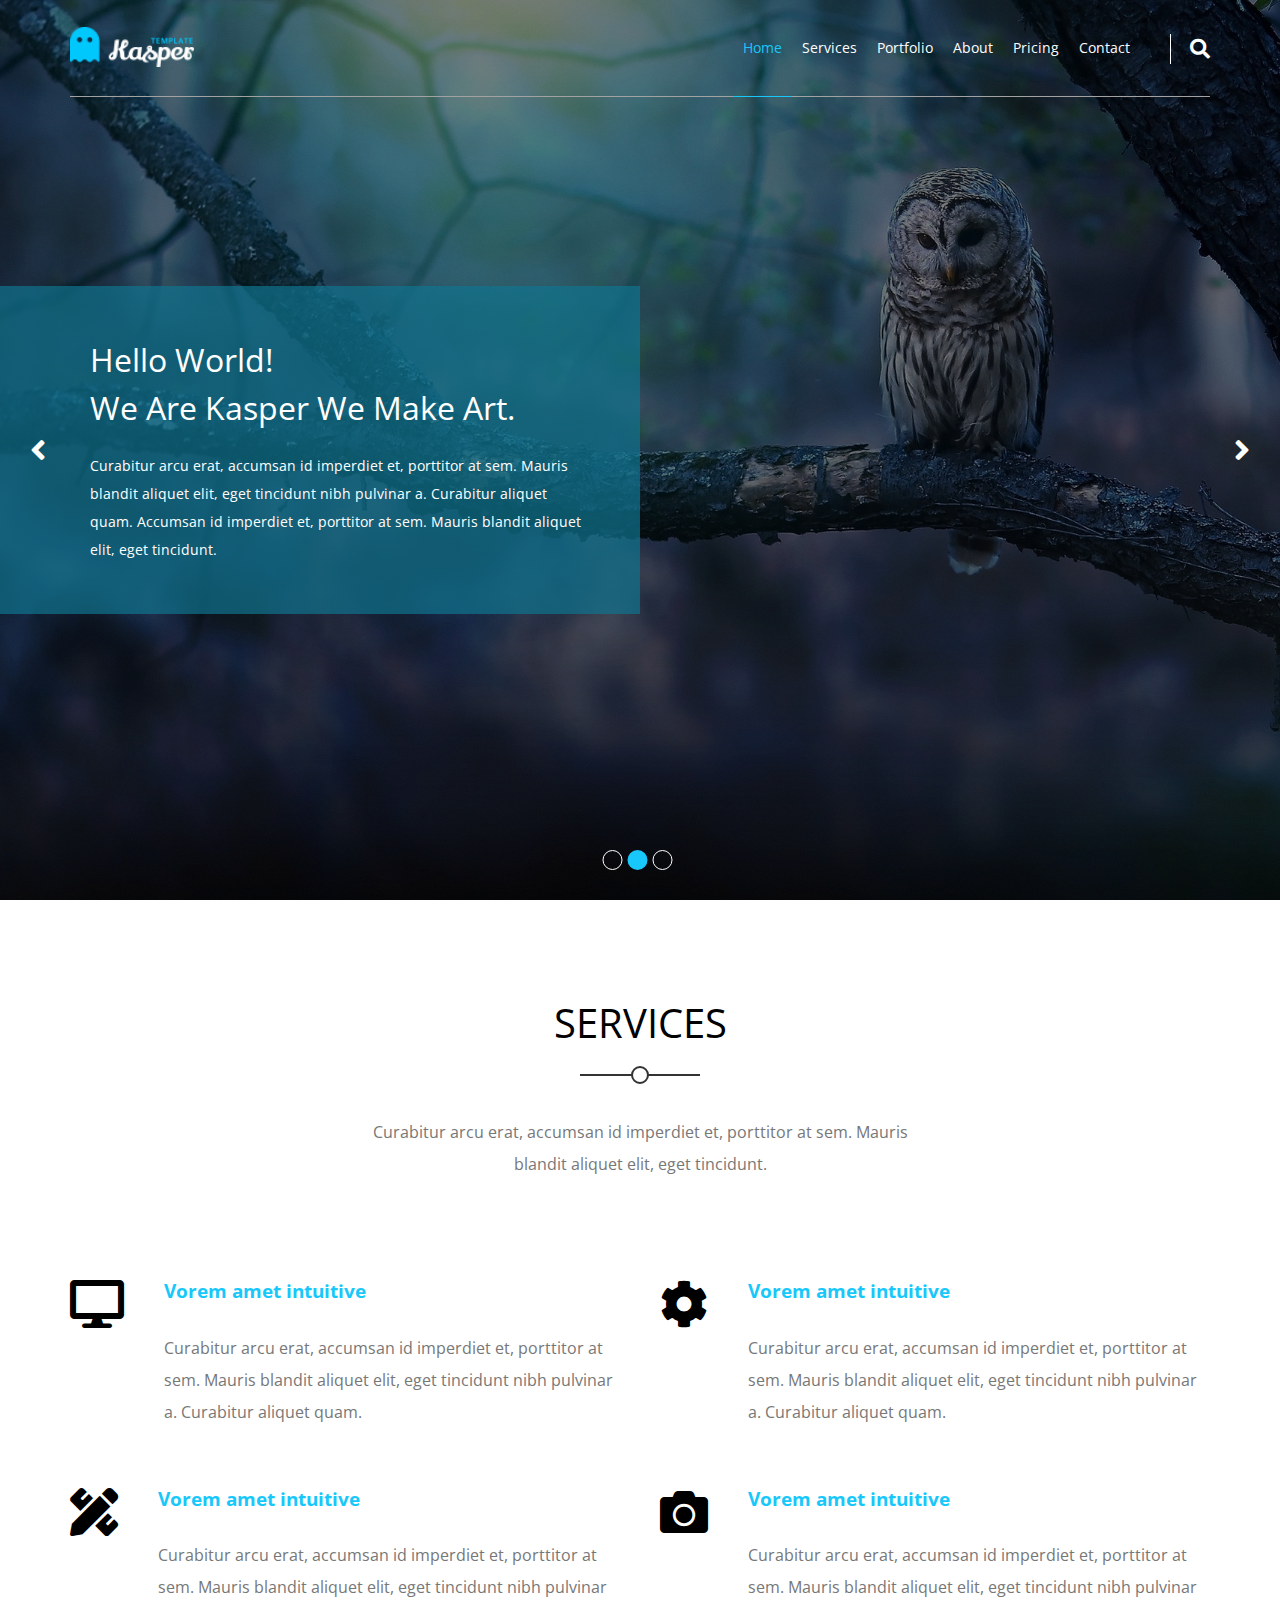
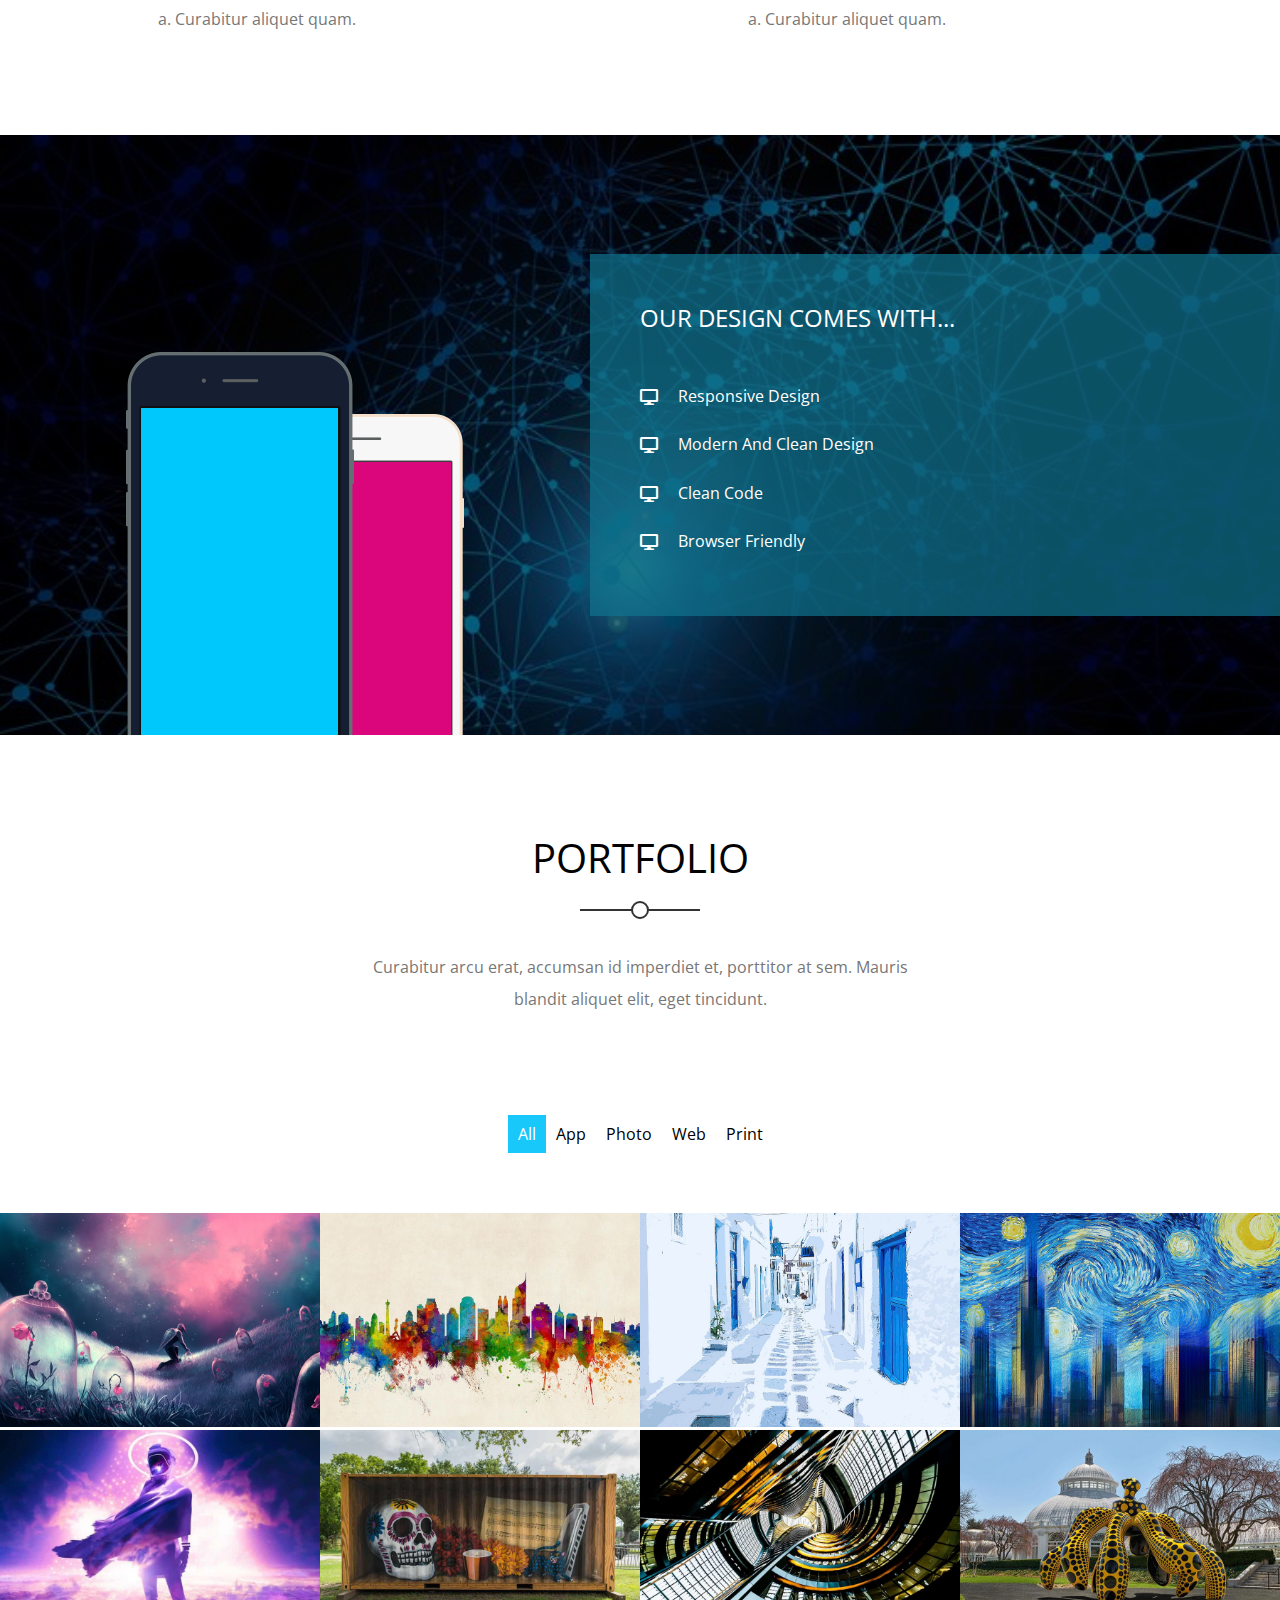
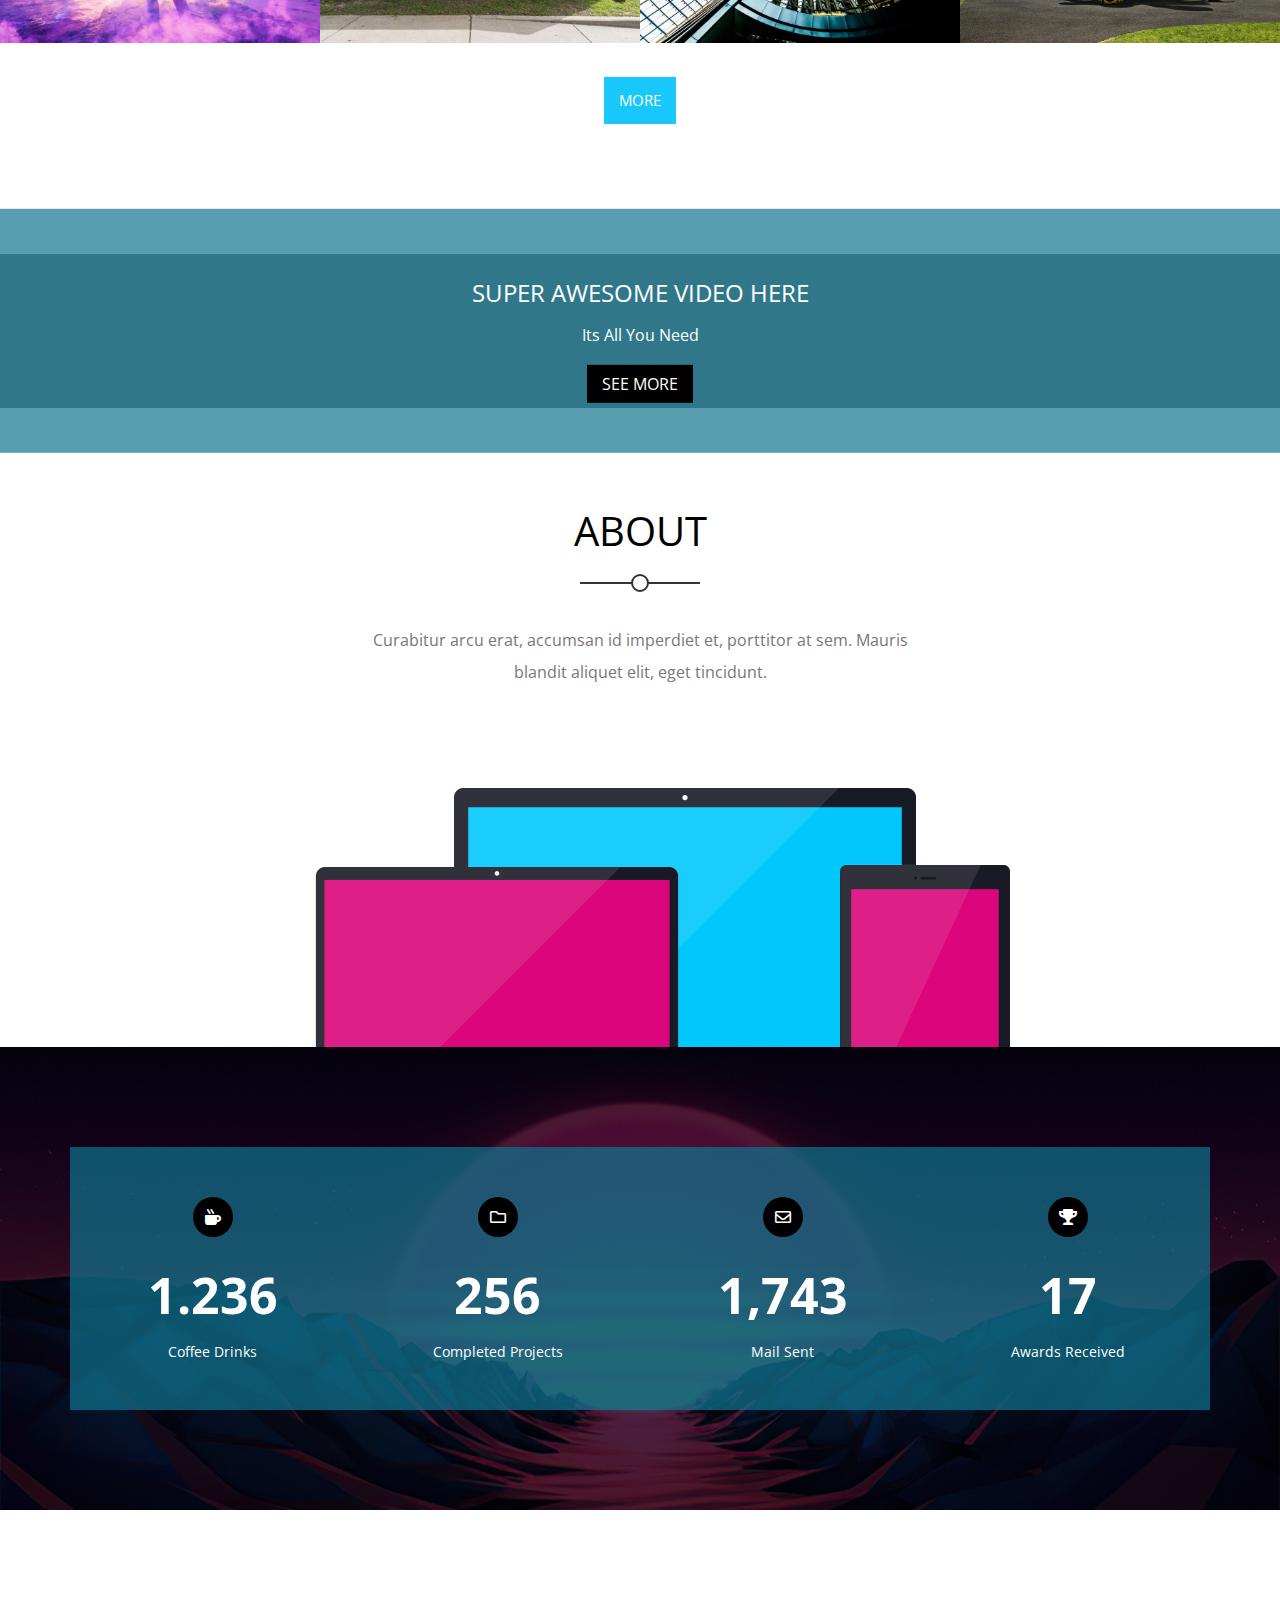
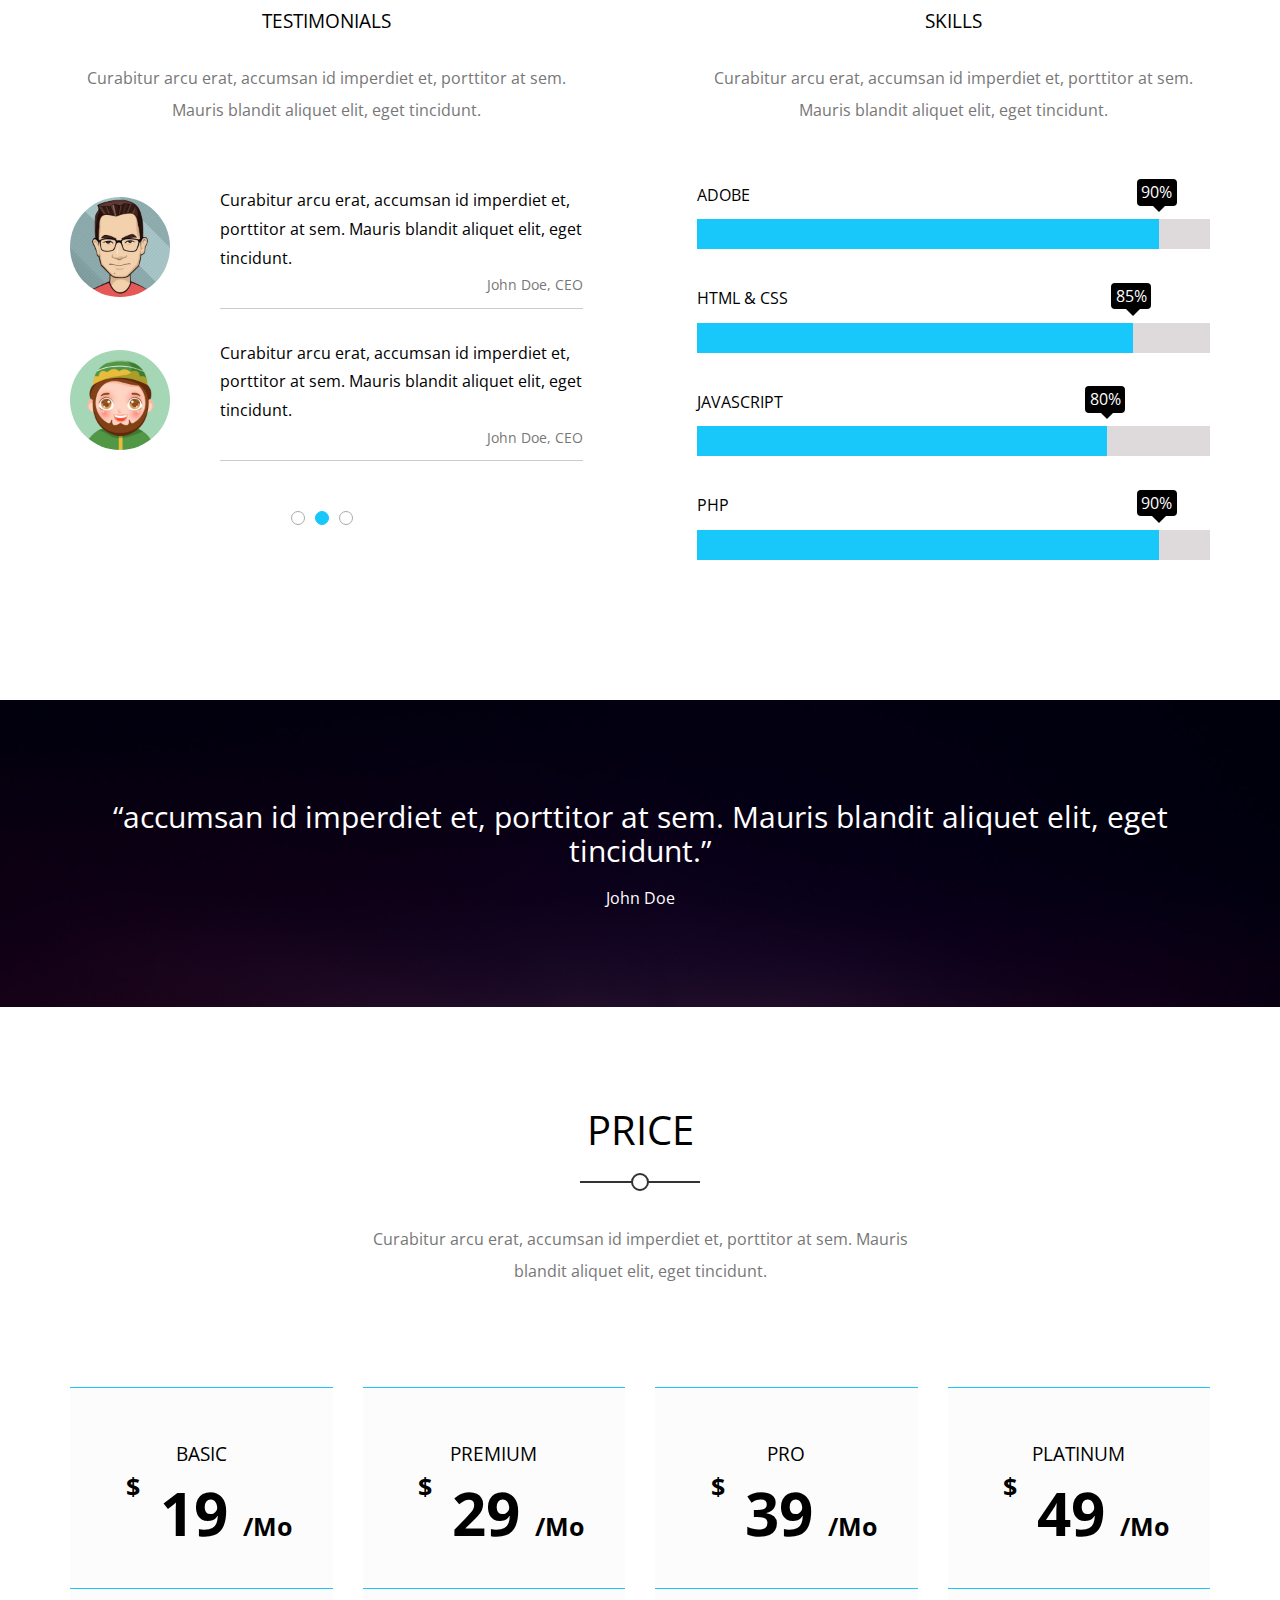
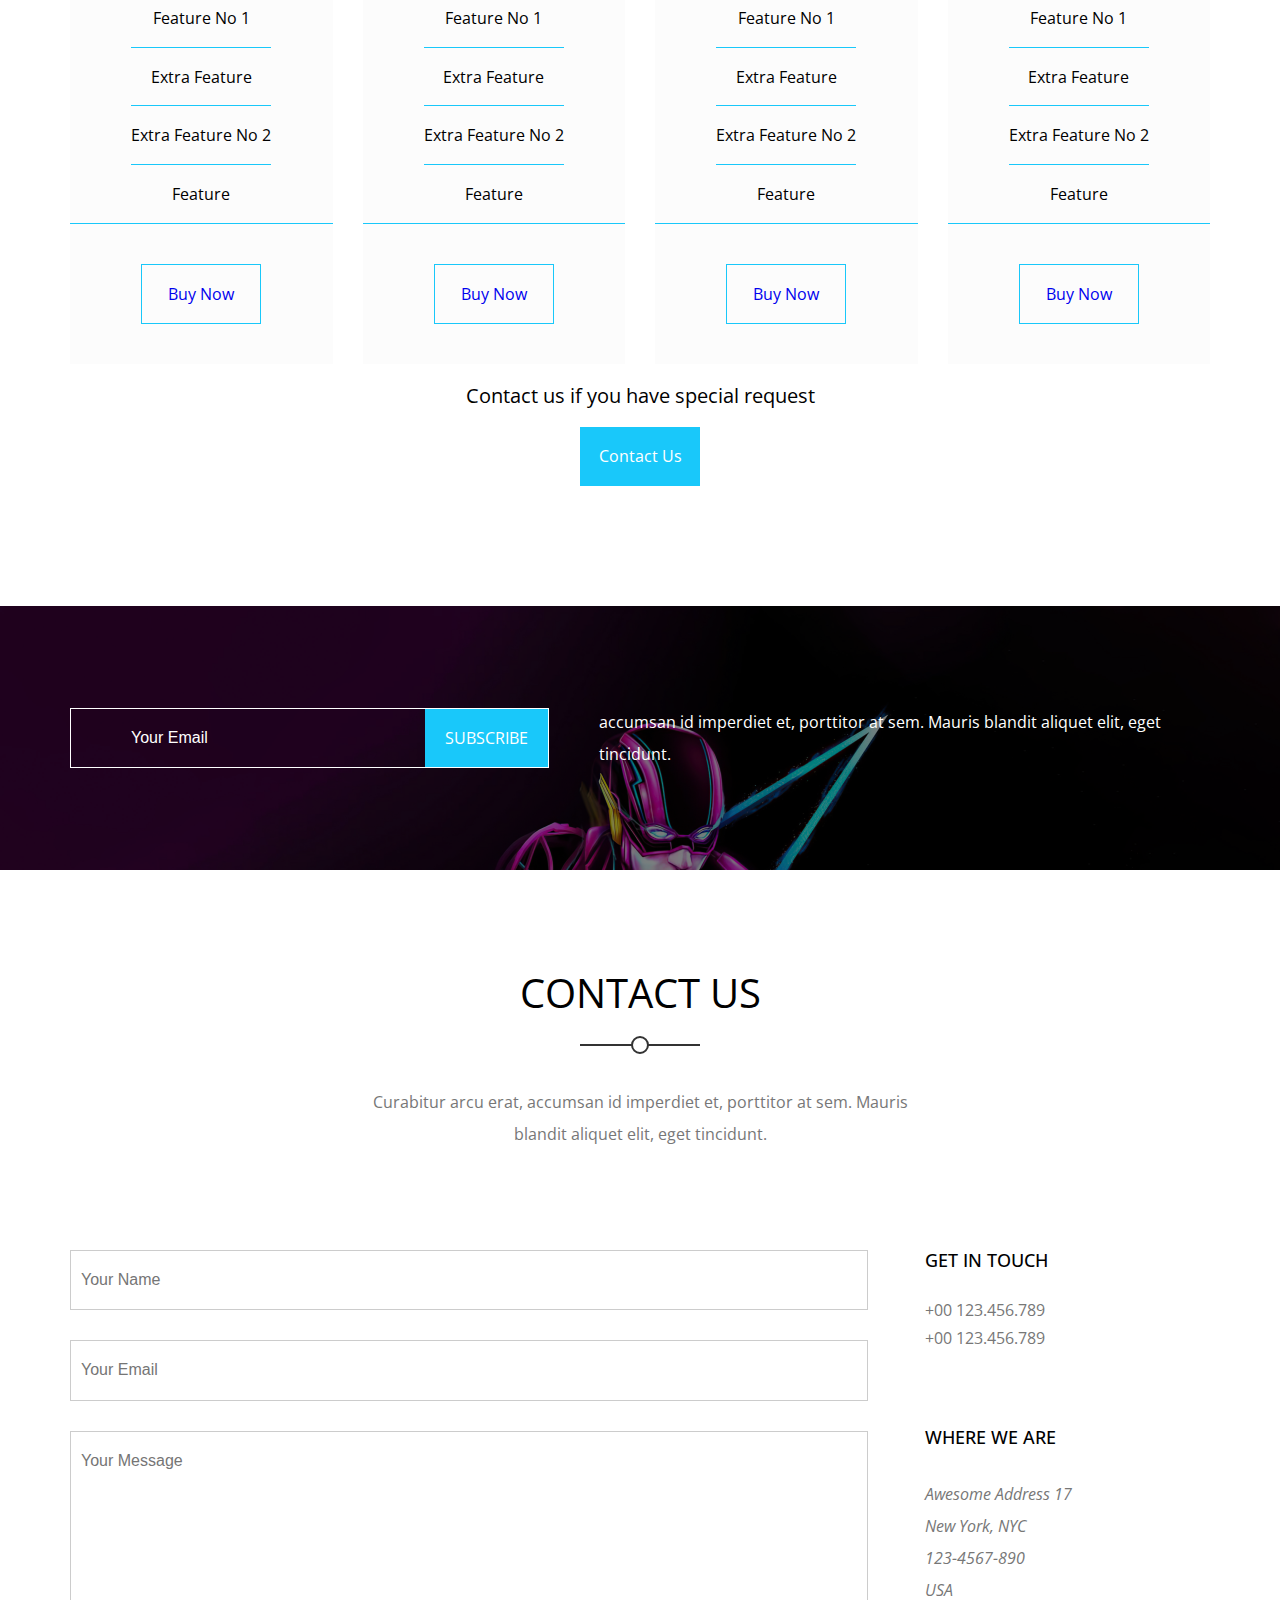
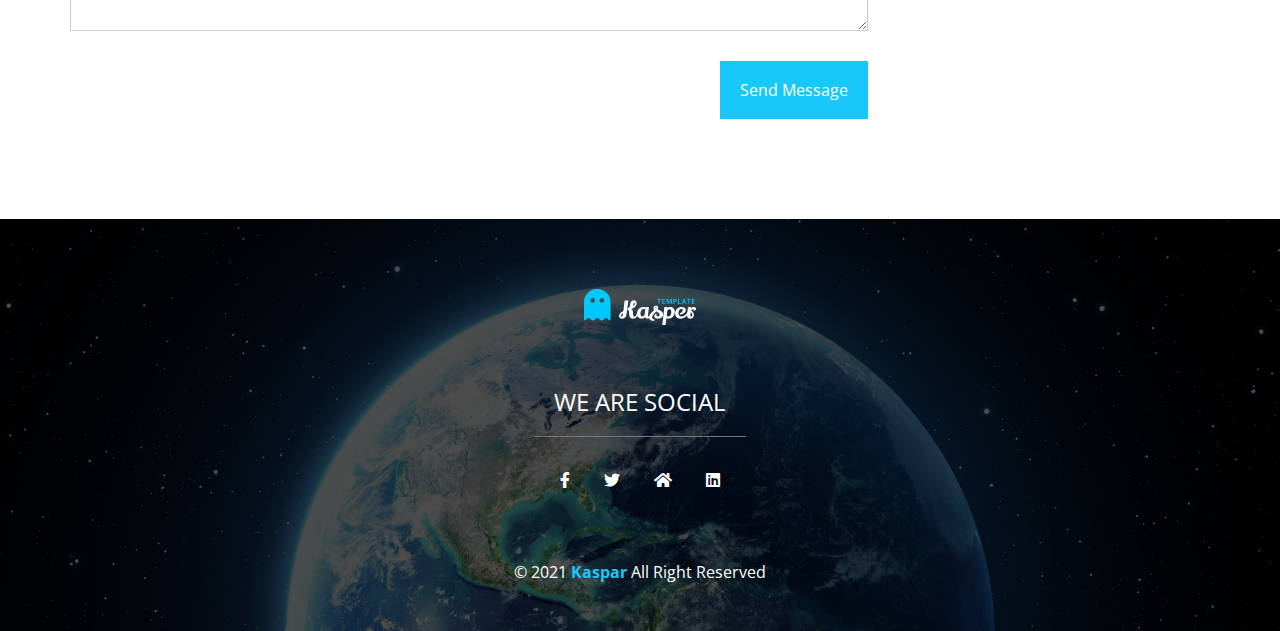
==== index.html @ df6bf120 "Add files via upload" ====
<!DOCTYPE html>
<html lang="en">
<head>
  <meta charset="UTF-8">
  <meta http-equiv="X-UA-Compatible" content="IE=edge" />
  <meta name="viewport" content="width=device-width, initial-scale=1.0" />
  <title>Learn Template 2</title>
  <!-- Normalize -->
  <link rel="stylesheet" href="CSS/normalize.css">
  <!-- Font Awesome Library -->
  <link rel="stylesheet" href="CSS/all.min.css">
  <!-- Font -->
  <link rel="preconnect" href="https://fonts.gstatic.com" />
  <link href="https://fonts.googleapis.com/css2?family=Open+Sans:wght@400;700&#038;display=swap" rel="stylesheet" />
  <!-- Main CSS -->
  <link rel="stylesheet" href="CSS/master.css">
  </head>

<body>
  <!-- Start Header -->
 <header>
   <div class="container">
    <a href="#" class="logo">
      <img src="img/logo (1).png" alt="image">
    </a>
    <nav>
      <i class="fas fa-bars toggle-menu"></i>
      <ul>
        <li><a href="#" class="active">Home</a></li>
        <li><a href="#" >Services</a></li>
        <li><a href="#">Portfolio</a></li>
        <li><a href="#">About</a></li>
        <li><a href="#">Pricing</a></li>
        <li><a href="#">Contact</a></li>
      </ul>
      <div class="form" >
        <i class="fas fa-search"></i>      
    </div>
  </nav>
   </div>
 </header>
 <!-- End Header -->

 <!-- Start Landing -->
  <div class="landing">
    <div class="overlay"></div>
    <div class="text">
      <div class="content">
        <h2>
          Hello World!<br />
          We Are Kasper We Make Art.
        </h2>
        <p>
          Curabitur arcu erat, accumsan id imperdiet et, porttitor at sem. Mauris blandit aliquet elit, eget tincidunt
          nibh pulvinar a. Curabitur aliquet quam. Accumsan id imperdiet et, porttitor at sem. Mauris blandit aliquet
          elit, eget tincidunt.
        </p>
      </div>
    </div>
    <i class="fas fa-angle-left change-background fa-2x"></i>
    <i class="fas fa-angle-right change-background fa-2x"></i>
    <ul class="bullets">
      <li></li>
      <li class="active"></li>
      <li></li>
    </ul>
  </div>
 <!-- End Landing -->
 <div class="services">
  <div class="main-heading">
    <h2>Services</h2>
    <p>Curabitur arcu erat, accumsan id imperdiet et, porttitor at sem. Mauris blandit aliquet elit, eget tincidunt.</p>
  </div>
  <div class="container">
  <div class="srvs-content">
    <div class="srv-box">
      <i class="fas fa-desktop fa-3x"></i>
            <div class="text">
              <h3>Vorem amet intuitive</h3>
              <p>
                Curabitur arcu erat, accumsan id imperdiet et, porttitor at sem. Mauris blandit aliquet elit, eget
                tincidunt nibh pulvinar a. Curabitur aliquet quam.
              </p>
    </div>
  </div>
    <div class="srv-box">
      <i class="fas fa-cog fa-3x"></i>
            <div class="text">
              <h3>Vorem amet intuitive</h3>
              <p>
                Curabitur arcu erat, accumsan id imperdiet et, porttitor at sem. Mauris blandit aliquet elit, eget
                tincidunt nibh pulvinar a. Curabitur aliquet quam.
              </p>
    </div>
  </div>
    <div class="srv-box">
      <i class="fas fa-pencil-ruler fa-3x"></i>
            <div class="text">
              <h3>Vorem amet intuitive</h3>
              <p>
                Curabitur arcu erat, accumsan id imperdiet et, porttitor at sem. Mauris blandit aliquet elit, eget
                tincidunt nibh pulvinar a. Curabitur aliquet quam.
              </p>
    </div>
  </div>
    <div class="srv-box">
      <i class="fas fa-camera fa-3x"></i>
            <div class="text">
              <h3>Vorem amet intuitive</h3>
              <p>
                Curabitur arcu erat, accumsan id imperdiet et, porttitor at sem. Mauris blandit aliquet elit, eget
                tincidunt nibh pulvinar a. Curabitur aliquet quam.
              </p>
    </div>
  </div>
 </div>
</div>
</div>
<!-- Design -->
<div class="design">
  <div class="image">
    <img src="img/mobile.png" alt="image">
  </div>
  <div class="text">
    <h2>Our Design Comes With...</h2>
        <ul>
          <li>Responsive Design</li>
          <li>Modern And Clean Design</li>
          <li>Clean Code</li>
          <li>Browser Friendly</li>
        </ul>
  </div>
</div>
<!-- End Design -->

<!-- Portfolio  -->
<div class="portfolio">
  <div class="container">
  <div class="main-heading">
    <h2>Portfolio</h2>
    <p>Curabitur arcu erat, accumsan id imperdiet et, porttitor at sem. Mauris blandit aliquet elit, eget tincidunt.</p>
  </div>
      <ul class="shuffle">
        <li class="active">All</li>
        <li>App</li>
        <li>Photo</li>
        <li>Web</li>
        <li>Print</li>
      </ul>
  </div>
  <div class="imgs-container">
    <div class="box">
      <img src="img/shuffle-01.jpg" alt="image">
      <div class="caption">
        <h4>Awesome Image</h4>
        <p>Photography</p>
      </div>
    </div>
    <div class="box">
      <img src="img/shuffle-02.jpg" alt="image">
      <div class="caption">
        <h4>Awesome Image</h4>
        <p>Photography</p>
      </div>
    </div>
    <div class="box">
      <img src="img/shuffle-03.jpg" alt="image">
      <div class="caption">
        <h4>Awesome Image</h4>
        <p>Photography</p>
      </div>
    </div>
    <div class="box">
      <img src="img/shuffle-04.jpg" alt="image">
      <div class="caption">
        <h4>Awesome Image</h4>
        <p>Photography</p>
      </div>
    </div>
    <div class="box">
      <img src="img/shuffle-05.jpg" alt="image">
      <div class="caption">
        <h4>Awesome Image</h4>
        <p>Photography</p>
      </div>
    </div>
    <div class="box">
      <img src="img/shuffle-06.jpg" alt="image">
      <div class="caption">
        <h4>Awesome Image</h4>
        <p>Photography</p>
      </div>
    </div>
    <div class="box">
      <img src="img/shuffle-07.jpg" alt="image">
      <div class="caption">
        <h4>Awesome Image</h4>
        <p>Photography</p>
      </div>
    </div>
    <div class="box">
      <img src="img/shuffle-08.jpg" alt="image">
      <div class="caption">
        <h4>Awesome Image</h4>
        <p>Photography</p>
      </div>
    </div>
  </div>
  <a href="#" class="more">More</a>
  </div>
<!-- End Portfolio -->

<!-- Video -->
<div class="video">
  <video autoplay loop muted >
    <source src="img/MoonLoop.mp4" type="video/mp4">
  </video>
  <div class="text">
    <h2>Super Awesome Video Here</h2>
    <p>Its All You Need</p>
    <button>See More</button>
  </div>
</div>
<!-- End Video -->

<!-- About -->
<div class="about">
  <div class="container">
    <div class="main-heading">
      <h2>About</h2>
      <p>Curabitur arcu erat, accumsan id imperdiet et, porttitor at sem. Mauris blandit aliquet elit, eget tincidunt.</p>
    </div>
    <div class="image">
      <img src="img/about.png" alt="image">
    </div>
  </div>
</div>
<!-- End About -->

<!-- Stats -->
<div class="stats">
  <div class="container">
      <div class="box">
        <i class="fas fa-mug-hot"></i>
        <div class="number">1.236</div>
        <p>Coffee Drinks</p>
      </div>
      <div class="box">
        <i class="far fa-folder"></i>
        <div class="number">256</div>
        <p>Completed Projects</p>
      </div>
      <div class="box">
        <i class="far fa-envelope"></i>
        <div class="number">1,743</div>
        <p>Mail Sent</p>
      </div>
      <div class="box">
        <i class="fas fa-trophy"></i>
        <div class="number">17</div>
        <p>Awards Received</p>
      </div>
  </div>
</div>
<!-- End Stats -->

   <!-- Start Skills -->
   <div class="our-skills">
    <div class="container">
      <div class="testimonials">
        <h3>Testimonials</h3>
        <p>
          Curabitur arcu erat, accumsan id imperdiet et, porttitor at sem. Mauris blandit aliquet elit, eget
          tincidunt.
        </p>
        <div class="content">
          <img src="img/skills-01.jpg" alt="" />
          <div class="text">
            Curabitur arcu erat, accumsan id imperdiet et, porttitor at sem. Mauris blandit aliquet elit, eget
            tincidunt.
            <p>John Doe, CEO</p>
          </div>
        </div>
        <div class="content">
          <img src="img/skills-02.jpg" alt="" />
          <div class="text">
            Curabitur arcu erat, accumsan id imperdiet et, porttitor at sem. Mauris blandit aliquet elit, eget
            tincidunt.
            <p>John Doe, CEO</p>
          </div>
        </div>
        <ul class="bullets">
          <li></li>
          <li class="active"></li>
          <li></li>
        </ul>
      </div>
      <div class="skills">
        <h3>Skills</h3>
        <p>
          Curabitur arcu erat, accumsan id imperdiet et, porttitor at sem. Mauris blandit aliquet elit, eget
          tincidunt.
        </p>
        <div class="prog-holder">
          <h4>Adobe</h4>
          <div class="prog">
            <span style="width: 90%" data-progress="90%"></span>
          </div>
        </div>
        <div class="prog-holder">
          <h4>Html &amp; Css</h4>
          <div class="prog">
            <span style="width: 85%" data-progress="85%"></span>
          </div>
        </div>
        <div class="prog-holder">
          <h4>JavaScript</h4>
          <div class="prog">
            <span style="width: 80%" data-progress="80%"></span>
          </div>
        </div>
        <div class="prog-holder">
          <h4>Php</h4>
          <div class="prog">
            <span style="width: 90%" data-progress="90%"></span>
          </div>
        </div>
      </div>
    </div>
  </div>
  <!-- End Skills -->
  <!-- Start Quote -->
  <div class="quote">
    <div class="container">
      <q>accumsan id imperdiet et, porttitor at sem. Mauris blandit aliquet elit, eget tincidunt.</q>
      <span>John Doe</span>
    </div>
  </div>
  <!-- End Quote -->

  <!-- Price -->
  <div class="price">
    <div class="container">
      <div class="main-heading">
        <h2>Price</h2>
        <p>Curabitur arcu erat, accumsan id imperdiet et, porttitor at sem. Mauris blandit aliquet elit, eget tincidunt.</p>
      </div>
      <div class="plans">
        <div class="plan">
          <div class="head">
            <h3>Basic</h3>
            <span>19</span>
          </div>
          <ul>
            <li>Feature No 1</li>
            <li>Extra Feature</li>
            <li>Extra Feature No 2</li>
            <li>Feature</li>
          </ul>
          <div class="foot">
            <a href="#">Buy Now</a>
          </div>
        </div>
        <div class="plan">
          <div class="head">
            <h3>Premium</h3>
            <span>29</span>
          </div>
          <ul>
            <li>Feature No 1</li>
            <li>Extra Feature</li>
            <li>Extra Feature No 2</li>
            <li>Feature</li>
          </ul>
          <div class="foot">
            <a href="#">Buy Now</a>
          </div>
        </div>
        <div class="plan">
          <div class="head">
            <h3>Pro</h3>
            <span>39</span>
          </div>
          <ul>
            <li>Feature No 1</li>
            <li>Extra Feature</li>
            <li>Extra Feature No 2</li>
            <li>Feature</li>
          </ul>
          <div class="foot">
            <a href="#">Buy Now</a>
          </div>
        </div>
        <div class="plan">
          <div class="head">
            <h3>Platinum</h3>
            <span>49</span>
          </div>
          <ul>
            <li>Feature No 1</li>
            <li>Extra Feature</li>
            <li>Extra Feature No 2</li>
            <li>Feature</li>
          </ul>
          <div class="foot">
            <a href="#">Buy Now</a>
          </div>
        </div>
      </div>
      <div class="contact-us">
        <p class="contact-text">Contact us if you have special request</p>
        <a href="#" class="contact-link">Contact Us</a>
      </div>
    </div>
  </div>
  <!-- End Price -->

  <!-- Supscribe -->
  <div class="subscribe">
    <div class="container">
      <form action="">
        <input type="email" name="Mail" placeholder="Your Email">
        <input type="submit" value="Subscribe">
      </form>
      <p>accumsan id imperdiet et, porttitor at sem. Mauris blandit aliquet elit, eget tincidunt.</p>
    </div>
  </div>
  <!-- End Supscribe -->

  <!-- Contact -->
  <div class="contact">
    <div class="container">
      <div class="main-heading">
        <h2>Contact Us</h2>
        <p>Curabitur arcu erat, accumsan id imperdiet et, porttitor at sem. Mauris blandit aliquet elit, eget tincidunt.</p>
      </div>
      <div class="content">
      <form action="">
        <input class="main-input" type="text" name="Name" placeholder="Your Name">
        <input class="main-input" type="email" name="Email" placeholder="Your Email">
        <textarea class="main-input" name="Message" placeholder="Your Message"></textarea>
        <input type="submit" value="Send Message">
      </form>
      <div class="info">
        <h4>GET IN TOUCH</h4>
        <span>+00 123.456.789</span>
        <span>+00 123.456.789</span>
        <h4>WHERE WE ARE</h4>
        <address>
          Awesome Address 17 <br>
          New York, NYC<br>
          123-4567-890<br>
          USA
        </address>
      </div>
    </div>
  </div>  
</div>
  <!-- End Contact -->

  <!-- Footer -->
  <div class="footer">
    <div class="container">
      <img src="img/logo (1).png" alt="logo">
      <p>We Are Social</p>
      <div class="social-icons">
        <i class="fab fa-facebook-f"></i>
        <i class="fab fa-twitter"></i>
        <i class="fas fa-home"></i>
        <i class="fab fa-linkedin"></i>
      </div>
      <p class="copyright">&copy; 2021 <span>Kaspar</span> All Right Reserved</p>
    </div>
  </div>
  <!-- End Footer -->
</body>

</html>
---- CSS/master.css ----
/* Start Variables */
:root {
  --main-color: #19c8fa;
  --transparent-color: rgb(15 116 143 / 70%);
  --section-padding: 100px;
}
/* End Variables */
/* Start Global Rules */
* {
  -webkit-box-sizing: border-box;
  -moz-box-sizing: border-box;
  box-sizing: border-box;
  padding: 0;
  margin: 0;
}
html {
  scroll-behavior: smooth;
}
body {
  font-family: "Open Sans", sans-serif;
}
ul {
  list-style: none;
}
.container {
  padding-left: 15px;
  padding-right: 15px;
  margin-left: auto;
  margin-right: auto;
}
/* Small */
@media (min-width: 768px) {
  .container {
    width: 750px;
  }
}
/* Medium */
@media (min-width: 992px) {
  .container {
    width: 970px;
  }
}
/* Large */
@media (min-width: 1200px) {
  .container {
    width: 1170px;
  }
}

/* End Rules */

/* Components  */
.main-heading {
  text-align: center;
}
.main-heading h2 {
  font-weight: normal;
  font-size: 40px;
  position: relative;
  margin-bottom: 70px;
  text-transform: uppercase;
}
.main-heading h2::before {
  content: "";
  position: absolute;
  left: 50%;
  transform: translateX(-50%);
  height: 2px;
  background-color: #333;
  bottom: -30px;
  width: 120px;
}
.main-heading h2::after {
  content: "";
  position: absolute;
  left: 50%;
  transform: translateX(-50%);
  width: 14px;
  height: 14px;
  border-radius: 50%;
  border: 2px solid #333;
  bottom: -38px;
  background-color: white;
}
.main-heading p {
  width: 550px;
  margin: 0 auto 100px;
  max-width: 100%;
  line-height: 2;
  color: #777;
}
/* End Components  */

/* header */
header {
  position: absolute;
  left: 0;
  width: 100%;
  z-index: 2;
}
header .container {
  display: flex;
  justify-content: space-between;
  align-items: center;
  position: relative;
  min-height: 97px;
}
header .container::after {
  content: "";
  position: absolute;
  height: 1px;
  background-color: #a2a2a2;
  bottom: 0;
  width: calc(100% - 30px);
  left: 15px;
}
header .logo img {
  height: 40px;
}
header nav {
  flex: 1;
  display: flex;
  align-items: center;
  justify-content: flex-end;
}

header nav ul {
  display: flex;
}

header nav ul li a{
  text-decoration: none;
  color: white;
  padding: 40px 10px;
  transition: .3s;
  position: relative;
  z-index: 2;
  font-size: 14px;
  display: block;
}

header nav ul li a:hover,
header nav ul li .active{
  border-bottom: 1px solid var(--main-color);
  color: var(--main-color);
}

header .form{
  width: 40px;
  height: 30px;
  position: relative;
  margin-left: 30px;
  border-left:1px solid white ; 
}
header .form i {
  color: white;
  font-size: 20px;
  position: absolute;
  top: 50%;
  right: 0;
  transform: translateY(-50%);
}
@media (min-width:768px) {
  header nav .toggle-menu {
    display: none;
  }
}
@media (max-width:768px) {
 header nav ul {
    display:none
 }
 header nav .toggle-menu:hover + ul {
  display: flex;
  position: absolute;
  top: 100%;
  left: 0;
  flex-direction: column;
  width: 100%;
  background-color: rgba(0, 0, 0, 50%);
  }
header nav .toggle-menu:hover + ul li:not(:last-child) {
  border-bottom: 1px solid #a2a2a2;
  }
header nav ul li a {
  padding: 15px !important;
  }
}
.fa-search:before {
  content: "\f002";
  cursor: pointer;
}

/* End header */

/* Start landing */
.landing {
  background-image: url(../img/Trumpwallpapers\ -\ Owl\ Wallpapers.jpg);
  background-size: cover;
  height: 100vh;
  width: 100%;
  position: relative;
}
.landing .overlay {
  height: 100%;
  width:100%;
  position: absolute;
  top: 0;
  left: 0;
  background-color: rgba(0, 0, 0, 50%);
}
.landing .text {
  position: absolute;
  top: 50%;
  left: 0;
  background-color: var(--transparent-color);
  transform: translateY(-50%);
  width: 50%;
  display: flex;
  justify-content: flex-end;
  color: white;
  padding: 50px;
}
.landing .text .content {
  max-width: 500px;
}
.landing .text .content h2 {
  font-size: 32px;
  margin-bottom: 20px;
  line-height: 1.5;
  font-weight: normal;

}
.landing .text .content p {
  line-height: 2;
  font-size: 14px;
}
@media (max-width: 768px) {
  .landing .text {
    width: 100%;
  }
  .landing .text .content {
    width: 100%;
  }
}
@media (max-width:300px) {
  .landing .text .content h2{
    font-size: 15px;
  } 
  .landing .text .content p{
    font-size: 12px;
  } 
}
.change-background {
  position: absolute;
  color: white;
  top: 50%;
  transform: translateY(-50%);
}
.landing .fa-angle-left {
  left: 30px;
}
.landing .fa-angle-right {
  right: 30px;
}
.landing .bullets  {
  position: absolute;
  bottom: 30px;
  left: 50%;
  transform: translateX(-50%);
  display: flex;
}
.landing .bullets li {
  height: 20px;
  width: 20px;
  border: 1px solid white;
  border-radius: 50%;
  margin-right: 5px;
}
.landing .bullets .active {
  background-color: var(--main-color);
  border: none;
}
.landing .bullets li:hover {
  background-color: var(--main-color);
  cursor: pointer;
}
.landing .fa-angle-left:hover,
.landing .fa-angle-right:hover{
  color: var(--main-color);
  cursor: pointer;
} 
/* End landing */

/* Services */
.services {
  padding-top: var(--section-padding);
  padding-bottom: var(--section-padding);
}
@media (min-width:768px) {
  .services .srvs-content {
    display: grid;
    grid-template-columns: repeat(auto-fill, minmax(450px,1fr));
    column-gap: 40px;
    row-gap: 60px;
  }
}

.services .srv-box {
  display: flex;
}
.services .srv-box i {
  margin-right: 40px;
}
.services .srv-box .text h3 {
 color: var(--main-color);
 margin-bottom: 30px;
}
.services .srv-box .text p {
  line-height: 2;
  color: #777;
}

@media (max-width:768px) {
  .services .srv-box  {
    flex-direction: column;
    text-align: center;
    margin-bottom: 20px;
  }
  .services .srv-box i {
    margin: 0 0 20px 0;
  }
}

/* End Services */

/* Design */
.design {
  background-image: url(../img/design.jpg);
  padding-top: var(--section-padding);
  padding-bottom: var(--section-padding);
  height: 600px;
  position: relative;
  background-size: cover;
  display: flex;
  align-items: center;
  overflow: hidden;
}
.design::before {
  content: "";
  background-color: rgba(0, 0, 0, 50%);
  width: 100%;
  height: 100%;
  position: absolute;
  top: 0;
  left: 0;
}
.design .image,
.design .text {
  position: relative;
  z-index: 2;
  flex: 1;
}
.design .image {
  text-align: center;
} 
.design .image img {
  position: relative;
  bottom: -150px;
}
@media (max-width: 767px) {
  .design .image {
    display: none;
  }
}
.design .text {
  color: white;
  background-color: var(--transparent-color);
  padding: 50px;
}
.design .text h2 {
  font-weight: normal;
  text-transform: uppercase;
  margin-bottom: 40px;
}
.design .text ul li {
  padding: 15px 0;
}
.design .text ul li::before {
  font-family: "Font Awesome 5 Free";
  content: "\f108";
  font-weight: 900;
  margin-right:20px;
  position: relative;
  top: 1px;
}
@media (max-width: 300px) {
  .design .text {
    padding: 18px;
  } 
}
/* End Design */

/* Portfolio */
.portfolio {
  padding-top: var(--section-padding);
  padding-bottom: var(--section-padding);
}
.portfolio .shuffle {
  display: flex;
  justify-content: center;
}
.portfolio .shuffle li {
  padding: 10px;
}
.portfolio .shuffle .active {
  background-color: var(--main-color);
  color: white;
}
.portfolio .imgs-container {
  display: flex;
  flex-wrap: wrap;
  margin-top: 60px;
}
.portfolio .imgs-container .box {
  position: relative;
  overflow: hidden;
}
.portfolio .imgs-container .box img {
  max-width: 100%;
  transition: .3s;
}
@media (min-width: 767px) {
  .portfolio .imgs-container .box  {
  flex-basis: 50%;}
}
@media (min-width: 1199px) {
  .portfolio .imgs-container .box  {
  flex-basis: 25%;}
}
.portfolio .imgs-container .box .caption {
  background-color: white;
  position: absolute;
  transition: .3s;
  bottom: -100px;
}
.portfolio .imgs-container .box:hover .caption {
  bottom: 0px;
  width: 100%;
  padding: 15px;
}
.portfolio .imgs-container .box:hover img {
  transform: rotate(3deg) scale(1.1);
}
.portfolio .imgs-container .box .caption h4 {
  margin: 10px 0;
  
  font-size: 18px;
  font-weight: normal;
}
.portfolio .imgs-container .box .caption p {
  color: var(--main-color);
}
.portfolio .more {
  background-color: var(--main-color);
  text-decoration: none;
  text-transform: uppercase;
  padding: 15px;
  color: white;
  font-size: 15px;
  display: block;
  width: fit-content;
  margin: 30px auto;
}
.portfolio .more:hover {
  background-color: blueviolet;
}
/* End Portfolio */

/* Video */
.video {
  position: relative;
  
}
.video video {
  max-width: 100%;
}
.video::before {
  content: "";
  background-color: rgba(0, 0, 0, 50%);
  width: 100%;
  height: 100%;
  position: absolute;
  top: 0;
  left: 0;
}
.video .text {
  position: absolute;
  top: 50%;
  transform: translateY(-50%);
  text-align: center;
  width: 100%;
  background-color: var(--transparent-color);
  color: white;
  padding: 50px;
}

.video .text h2 {
  margin: 20px 0;
  font-weight: normal;
  text-transform: uppercase;
}
.video .text p {
  margin: 20px 0;
}
.video .text button {
  color: white;
  background-color: black;
  padding: 10px 15px;
  border: none;
  text-transform: uppercase;
  cursor: pointer;
}
@media (max-width:300px) {
  .video .text {
    max-height: 80%;
    font-size: 10px;
    padding: 5px 3px ;
  }
}
/* End Video */

/* About */
.about {
  padding-top: var(--section-padding);
  overflow: hidden;
  text-align: center;
}
.about .image img {
  position: relative;
  bottom: -120px;
  margin-top: -120px;
  max-width: 100%;
}
@media (max-width: 767px) {
  .about .image img {
    bottom: -60px;
    margin-top: -60px;
  }
}
/* End About */

/* Stats */
.stats {
  padding-top: var(--section-padding);
  padding-bottom: var(--section-padding);
  text-align: center;
  background-image: url("../img/stats-1.jpg");
  background-size: cover;
  position: relative;
}
.stats::before {
  content: "";
  position: absolute;
  left: 0;
  top: 0;
  width: 100%;
  height: 100%;
  background-color: rgb(0 0 0 / 70%);
}
.stats .container {
  position: relative;
  display: flex;
  flex-wrap: wrap;
  flex-direction: row;
}
.stats .container .box {
  color: white;
  padding: 50px;
  background-color: var(--transparent-color);
}
@media (max-width: 767px) {
  .stats .container .box {
    flex-basis: 100%;
  }
}
@media (min-width: 768px) {
  .stats .container .box {
    flex-basis: 50%;
  }
}
@media (min-width: 992px) {
  .stats .container .box {
    flex-basis: 25%;
  }
}
.stats .container .box i {
  width: 40px;
  height: 40px;
  display: flex;
  background-color: black;
  justify-content: center;
  align-items: center;
  border-radius: 50%;
  margin: 0 auto 30px;
}
.stats .container .box .number {
  font-size: 50px;
  font-weight: bold;
  margin: 0 0 20px;
}
.stats .container .box p {
  font-size: 14px;
}

/* End Stats */

/* Start Skills */
.our-skills {
  padding-top: var(--section-padding);
  padding-bottom: var(--section-padding);
}
.our-skills .container {
  display: flex;
  justify-content: space-between;
  flex-wrap: wrap;
}
@media (min-width: 992px) {
  .our-skills .container > div {
    flex-basis: 45%;
  }
}
.our-skills .container > div > h3 {
  margin: 0 0 30px;
  font-weight: normal;
  text-align: center;
  text-transform: uppercase;
}
.our-skills .container > div > p {
  color: #777;
  line-height: 2;
  text-align: center;
  margin-bottom: 60px;
}
.our-skills .testimonials .content {
  display: flex;
  align-items: center;
  margin-bottom: 30px;
}
.our-skills .testimonials .content img {
  width: 100px;
  border-radius: 50%;
  margin-right: 50px;
}
@media (max-width: 767px) {
  .our-skills .testimonials .content {
    flex-direction: column;
    text-align: center;
  }
  .our-skills .testimonials .content img {
    margin: 0 auto 20px;
  }
}
.our-skills .testimonials .text {
  line-height: 1.8;
  border-bottom: 1px solid #ccc;
}
.our-skills .testimonials .text p {
  color: #777;
  text-align: right;
  font-size: 14px;
  margin-bottom: 10px;
}
.our-skills .testimonials .bullets {
  display: flex;
  justify-content: center;
  margin-top: 50px;
  margin-bottom: 50px;
}
.our-skills .testimonials .bullets li {
  width: 14px;
  height: 14px;
  border: 1px solid #aaa;
  border-radius: 50%;
  margin-right: 10px;
}
.our-skills .testimonials .bullets li.active {
  background-color: var(--main-color);
  border-color: var(--main-color);
}
.our-skills .testimonials .bullets li:hover {
  background-color: var(--main-color);
  cursor: pointer;
}
.our-skills .skills .prog-holder {
  margin-bottom: 40px;
}
.our-skills .skills .prog-holder h4 {
  margin-bottom: 15px;
  font-weight: normal;
  text-transform: uppercase;
}
.our-skills .skills .prog-holder .prog {
  background-color: #dedadc;
  height: 30px;
}
.our-skills .skills .prog-holder .prog span {
  display: block;
  background-color: var(--main-color);
  height: 100%;
  position: relative;
}
.our-skills .skills .prog-holder .prog span::before {
  content: attr(data-progress);
  position: absolute;
  background-color: black;
  color: white;
  top: -40px;
  right: -18px;
  padding: 4px 0;
  width: 40px;
  text-align: center;
  border-radius: 4px;
}
.our-skills .skills .prog-holder .prog span::after {
  content: "";
  position: absolute;
  border-style: solid;
  border-width: 8px;
  border-color: black transparent transparent;
  right: -8px;
  top: -15px;
}
/* End Skills */
/* Start Quote */
.quote {
  padding-top: var(--section-padding);
  padding-bottom: var(--section-padding);
  background-image: url("../img/quote.jpg");
  background-size: cover;
  position: relative;
  text-align: center;
  color: white;
}
.quote::before {
  content: "";
  position: absolute;
  left: 0;
  top: 0;
  width: 100%;
  height: 100%;
  background-color: rgb(0 0 0 / 75%);
}
.quote .container {
  position: relative;
}
.quote q {
  font-size: 30px;
  margin-bottom: 20px;
  display: block;
}
/* End Quote */

/* Price */
.price {
  padding: var(--section-padding) 0;
}
.price .container .plans {
  display: grid;
  grid-template-columns: repeat(auto-fill,minmax(250px,1fr));
  gap: 30px;
}
.price .plans .plan {
  background-color: #fcfcfc;
  text-align: center;
}
.price .container .plans .plan .head {
  padding: 40px 20px;
  border-bottom: 1px solid var(--main-color);
  border-top: 1px solid var(--main-color);
}
.price .container .plans .plan .head h3 {
  font-weight: normal;
  margin: 15px 0;
  text-transform: uppercase;
}
.price .container .plans .plan .head span {
  font-size: 60px;
  font-weight: bold;
} 
.price .container .plans .plan .head span::before {
  content: "$";
  font-size: 25px;
  position: relative;
  bottom: 40px;
  margin-right: 20px;
}
.price .container .plans .plan .head span::after {
  content: "/Mo";
  font-size: 25px;
  position: relative;
  left: 15px;
}
.price .container .plans .plan ul {
  border-bottom: 1px solid var(--main-color);
}
.price .container .plans .plan ul li {
  padding: 20px 10px;
  position: relative;
}
.price .container .plans .plan ul li:not(:last-child)::after {
  content: "";
  background-color: var(--main-color);
  width: 140px;
  height: 1px;
  position: absolute;
  bottom: 0;
  left: 50%;
  transform: translateX(-50%);
}
.price .container .plans .plan .foot a {
  padding: 20px 15px;
  text-decoration: none;
  border: 1px solid var(--main-color);
  display: block;
  margin:40px auto;
  width: 120px;
}
.price .contact-us .contact-text {
  text-align: center;
  font-size: 20px;
  margin: 20px auto;
}
.price .contact-us .contact-link {
  display: block;
  text-align: center;
  background-color: var(--main-color);
  padding: 20px 10px;
  color: white;
  text-decoration: none;
  width: 120px;
  margin: 20px auto;
}
.price .contact-us .contact-link:hover {
  background-color: blueviolet;
}
/* End Price */

/* Subscribe */
.subscribe {
  padding: var(--section-padding) 0;
  background-image: url("../img/subscribe.jpg");
  background-size: cover;
  position: relative;
  color: white;
}
.subscribe::before {
  content: "";
  position: absolute;
  left: 0;
  top: 0;
  width: 100%;
  height: 100%;
  background-color: rgb(0 0 0 / 50%);
}
.subscribe .container {
  position: relative;
  display: flex;
  align-items: center;
}
@media (max-width: 991px) {
  .subscribe .container {
    flex-direction: column;
  }
}
.subscribe form {
  display: flex;
  position: relative;
  width: 500px;
  max-width: 100%;
}
.subscribe form i {
  position: absolute;
  top: 50%;
  transform: translateY(-50%);
  left: 25px;
}
.subscribe form input[type="email"] {
  border: 1px solid white;
  border-right: none;
  background: none;
  padding: 20px 20px 20px 60px;
  caret-color: var(--main-color);
  width: calc(100% - 100px);
  font-family: Arial, Helvetica, sans-serif;
}

.subscribe form input[type="submit"] {
  width: 130px;
  background-color: var(--main-color);
  color: white;
  padding: 10px 20px;
  border: 1px solid white;
  border-left: none;
  text-transform: uppercase;
  cursor: pointer;
}
@media (max-width:300px) {
  .subscribe form input[type="email"] {
    padding-left: 10px;
  }
  .subscribe form input[type="submit"] {
    width: 100px;
    font-size: 14px;
  }
}
.subscribe form input[type="email"]:focus,
.subscribe form input[type="submit"]:focus {
  outline: none;
  color: white;
}
.subscribe form input[type="submit"]:hover {
  background-color: blueviolet;
}
.subscribe form input[type="email"]::selection,
.subscribe form input[type="submit"]::selection {
  background-color: blueviolet;
  color: white;
}
.subscribe form ::placeholder {
  color: white;
}
.subscribe p {
  line-height: 2;
  margin-left: 50px;
}
@media (max-width: 991px) {
  .subscribe p {
    margin: 30px 0 0;
  }
}

/* End Subscribe */

/* Contact */
.contact {
  padding: var(--section-padding) 0;
  
}
.contact .content {
  display: flex;
  justify-content: space-between;
}
@media (max-width: 767px) {
  .contact .content {
    flex-direction: column;
  }
}
.contact .container form {
  flex-basis: 70%;
}
.contact .container form .main-input {
  padding: 20px 10px;
  display: block;
  width: 100%;
  margin-bottom: 30px;
  border: 1px solid #ccc;
  font-family: Arial, Helvetica, sans-serif;
}
.contact .content form .main-input:focus {
  outline: none;
}
.contact .content form textarea.main-input {
  height: 200px;
}
.contact .content form input[type="submit"] {
  background-color: var(--main-color);
    padding: 20px;
    border: none;
    color: white;
    cursor: pointer;
    display: flex;
    margin-left: auto;
}
.contact .content form input[type="submit"]:hover {
  background-color: blueviolet;
}
.contact .content .info {
  flex-basis: 25%;
}
@media (max-width:767px) {
  .contact .content .info {
    margin-top: 40px;
    text-align: center;

  }
}
.contact .content .info h4 {
  text-transform: uppercase;
  margin-bottom: 30px;
  font-weight: 500;
  font-size: 18px;
}
.contact .content .info span {
  display: block;
  margin-bottom: 10px;

  color: #777;
}
.contact .content .info h4:last-of-type {
  margin-top: 80px;
}
.contact .content .info address {
  line-height: 2;
  color: #777;
}

/* End Contact */

/* Footer */
.footer {
  padding: calc(var(--section-padding) / 2) 0 ;
  background-image: url(../img/footer4K.jpg);
  background-size: cover;
  position: relative;
  text-align: center;
  color: white;
}
.footer::before {
  content: "";
  position: absolute;
  left: 0;
  top: 0;
  width: 100%;
  height: 100%;
  background-color: rgb(0 0 0 / 70%);
}
.footer .container {
  position: relative;
}
.footer .container img {
  margin: 20px 0;
}
.footer .container .social-icons i {
  padding: 15px;
}
.footer .container .social-icons i:hover {
  color: var(--main-color);
  cursor: pointer;
}

.footer .container p:not(.copyright) {
  font-size: 24px;
  text-transform: uppercase;
  margin: 20px auto;
  padding: 20px;
  border-bottom: 1px solid #777;
  width: fit-content;
}
.footer .container .copyright {
  margin-top: 60px;
}
.footer .container .copyright span {
  color: var(--main-color);
  font-weight: bold;
}
/* End Footer */
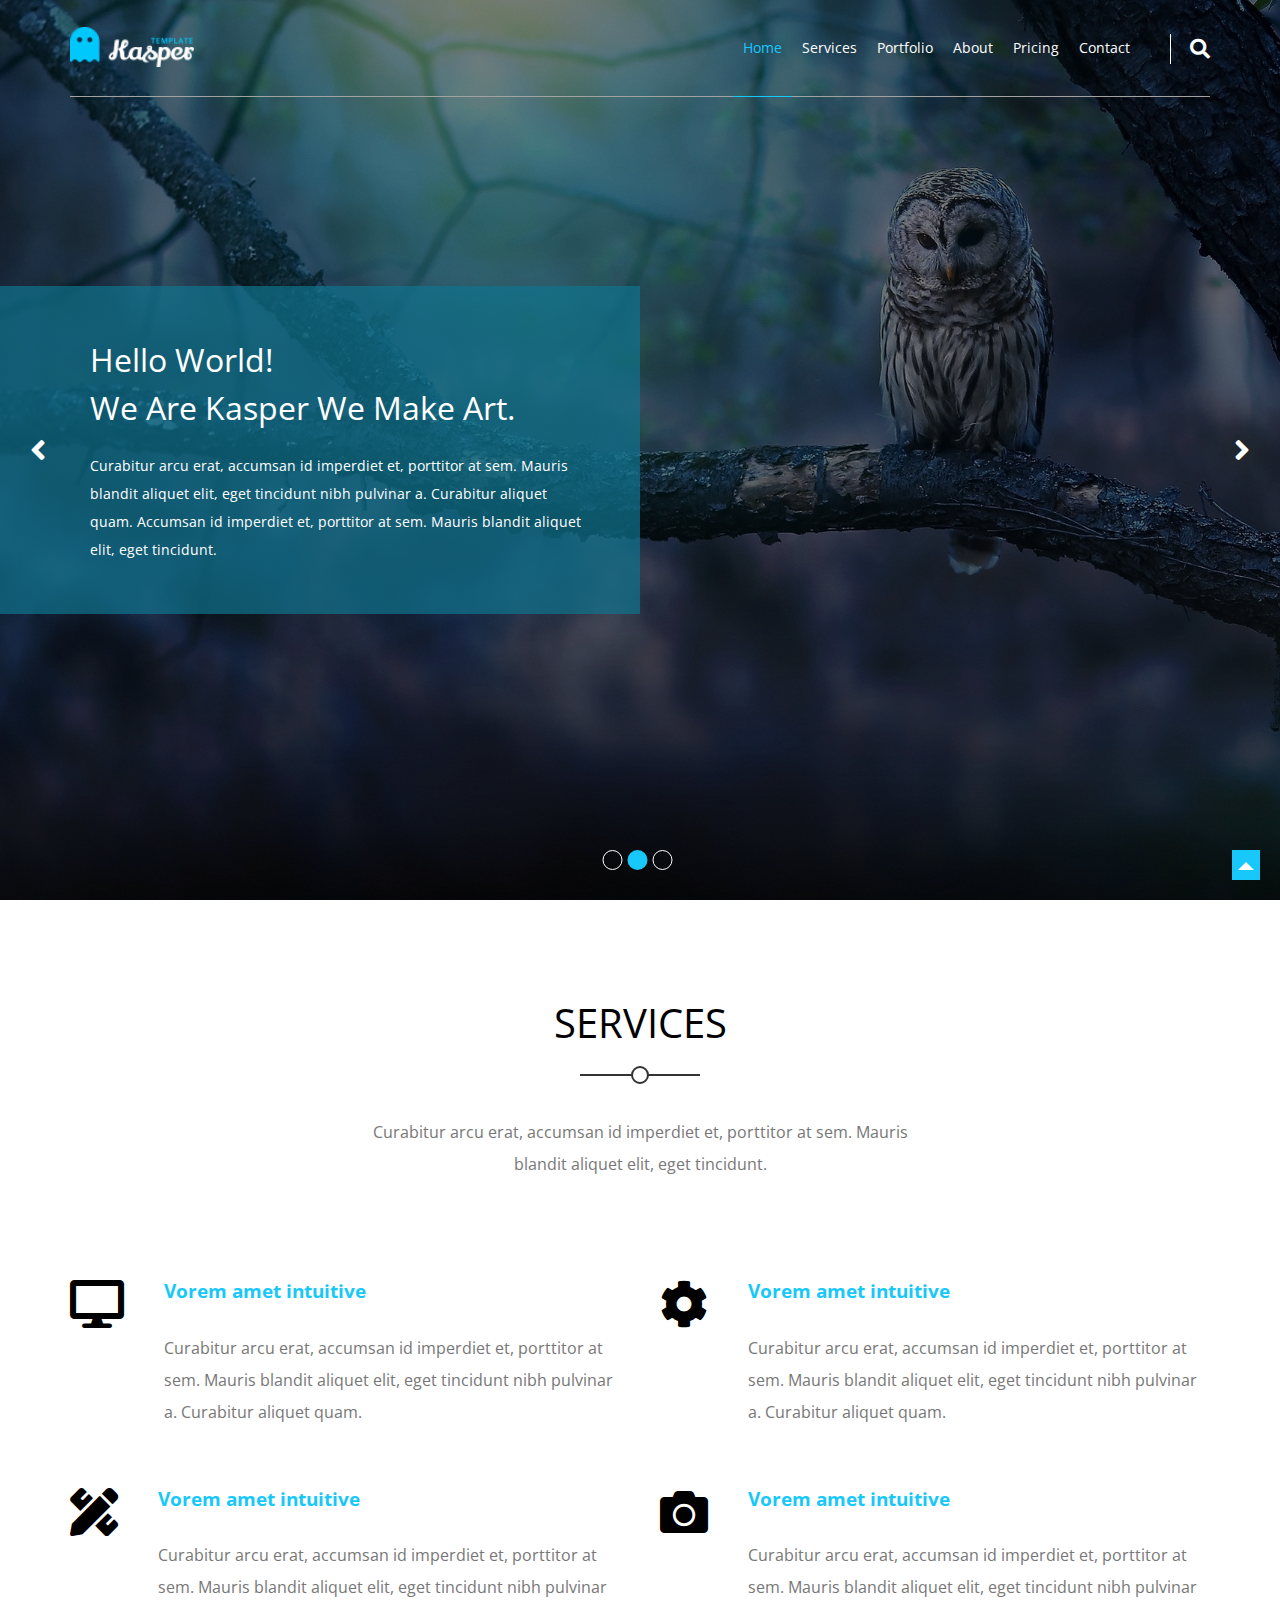
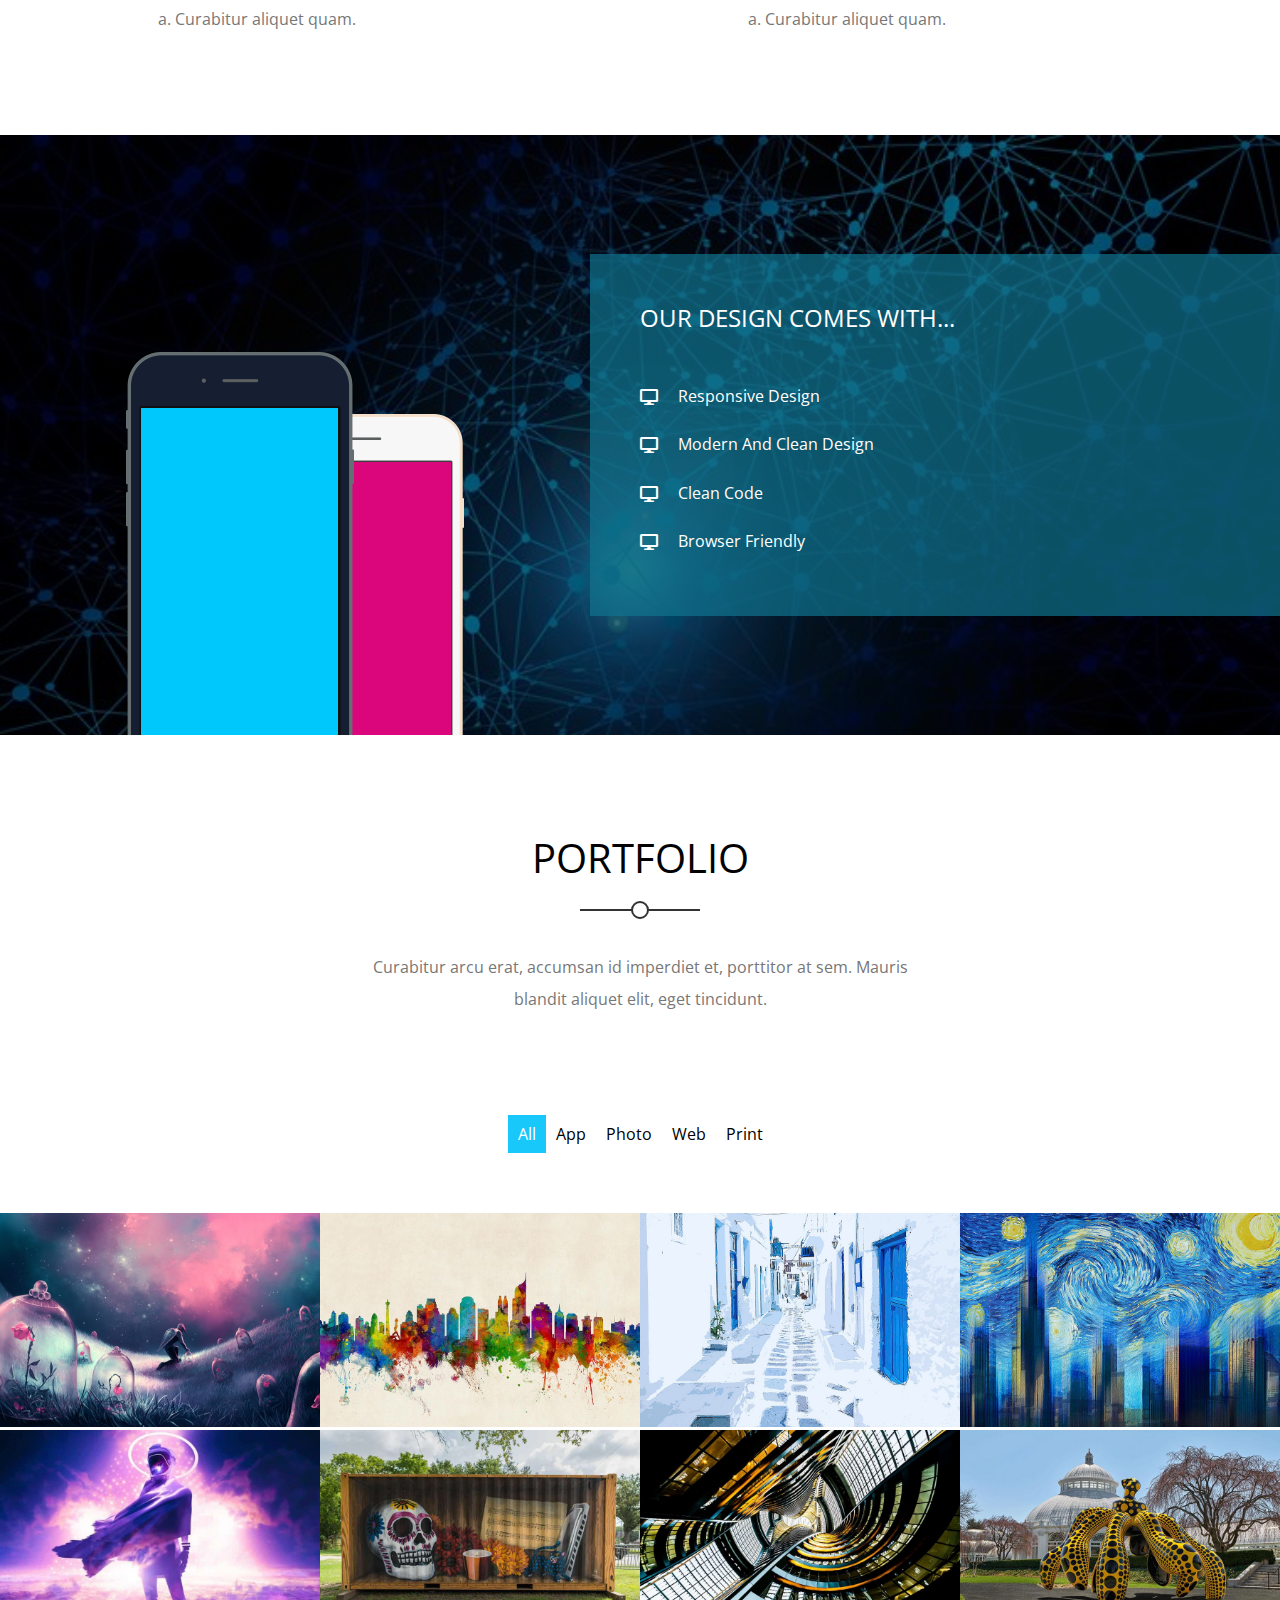
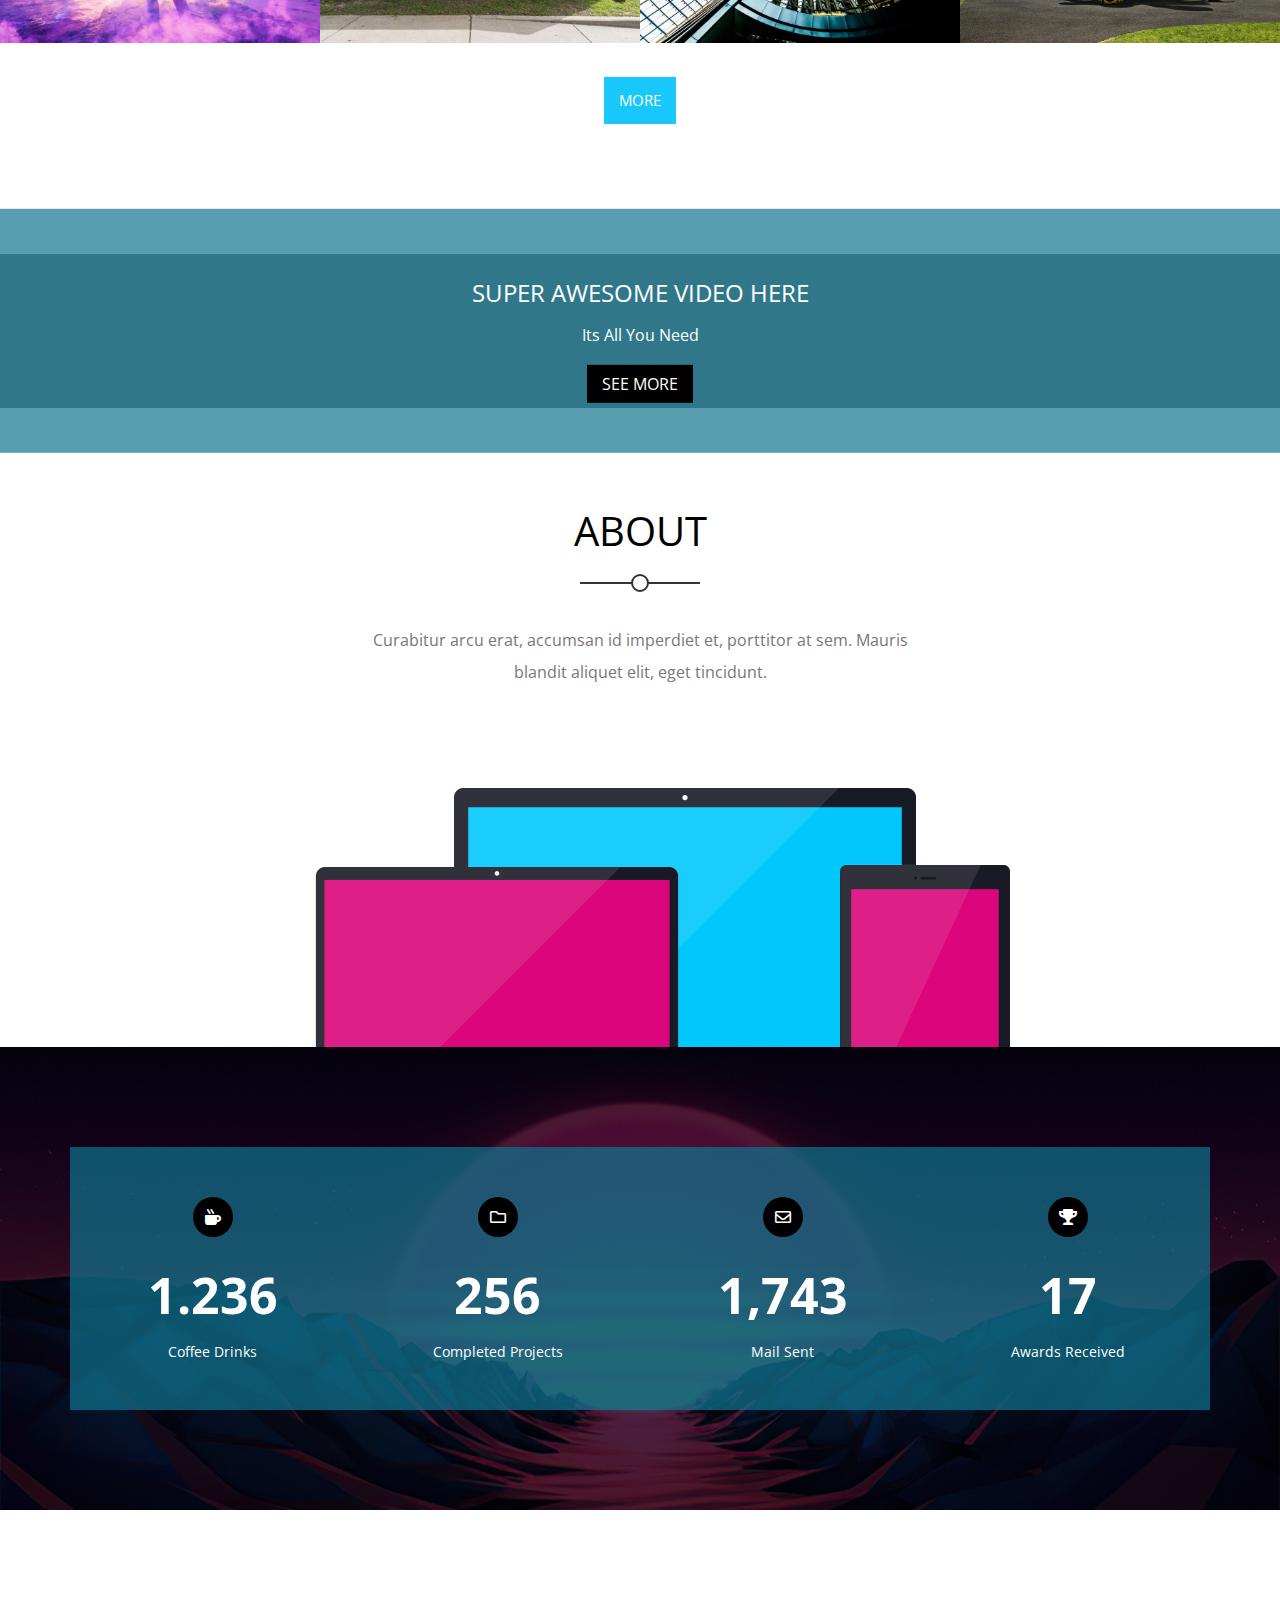
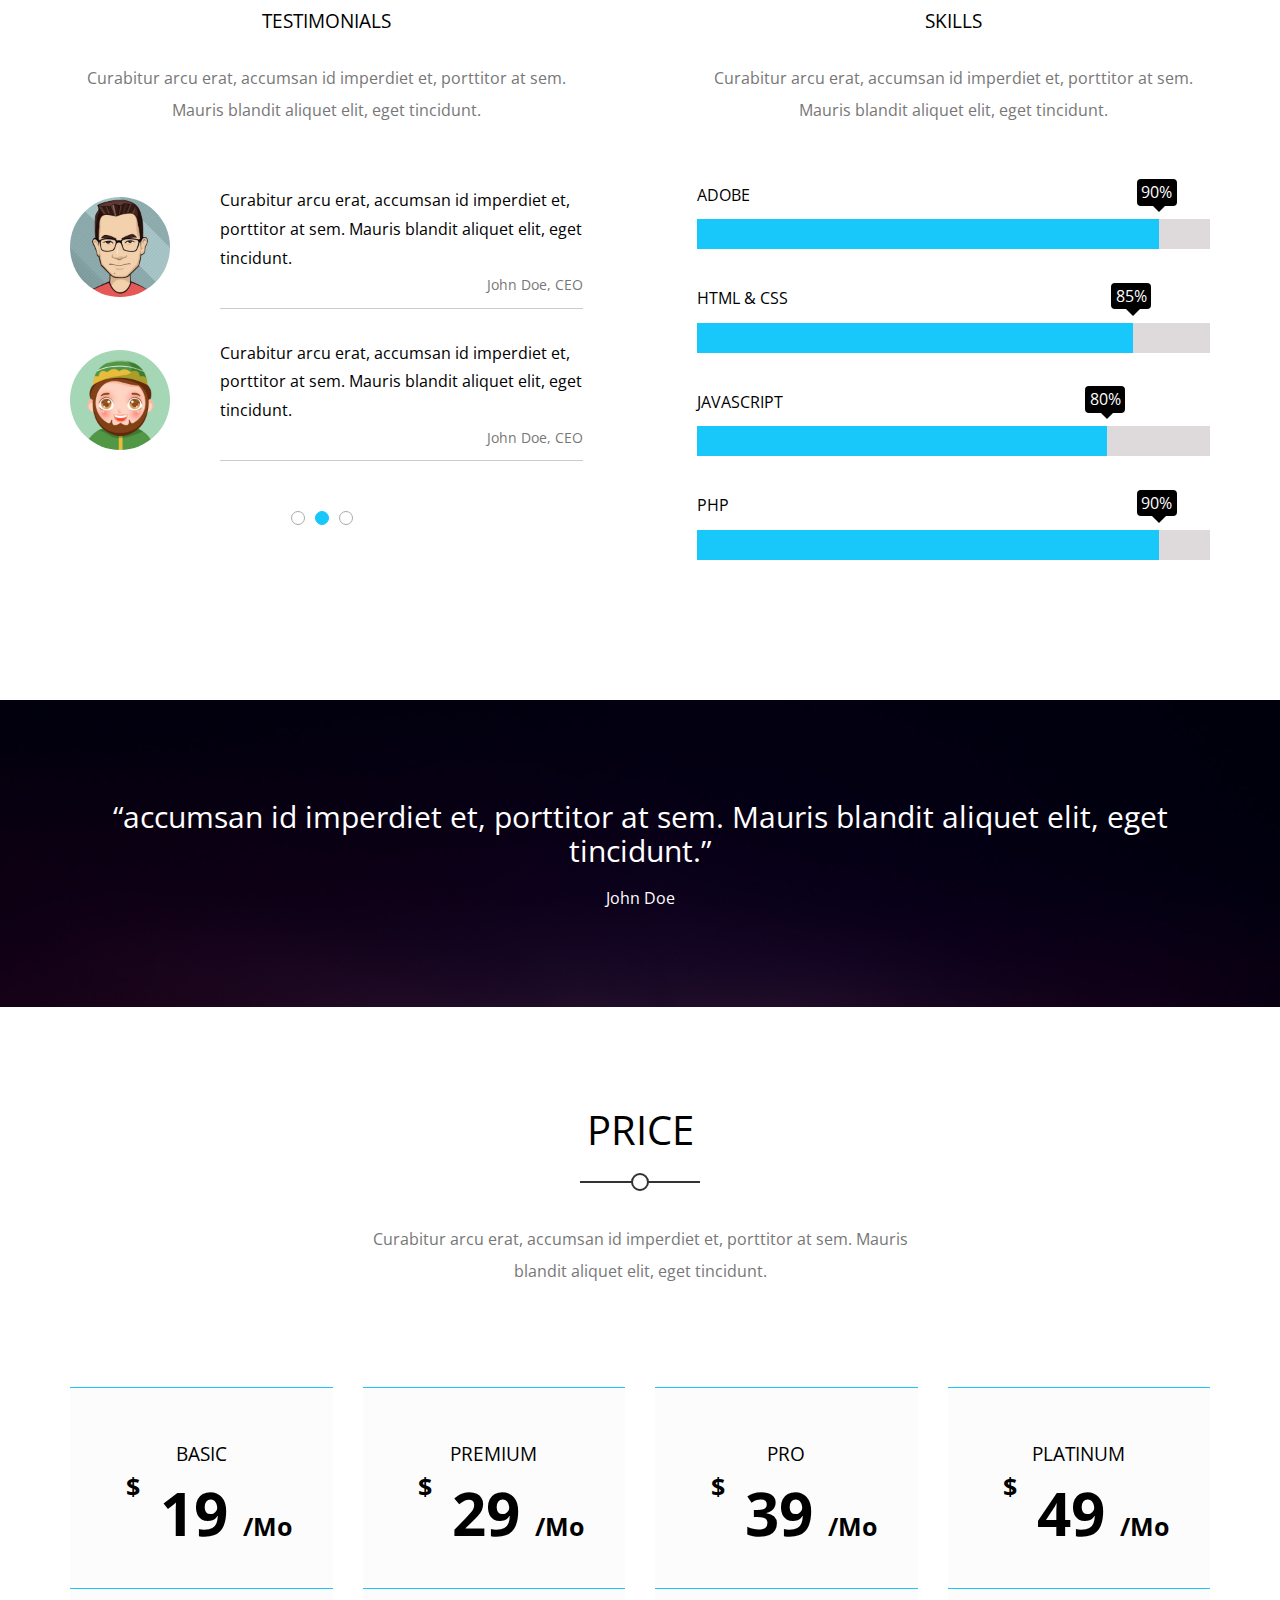
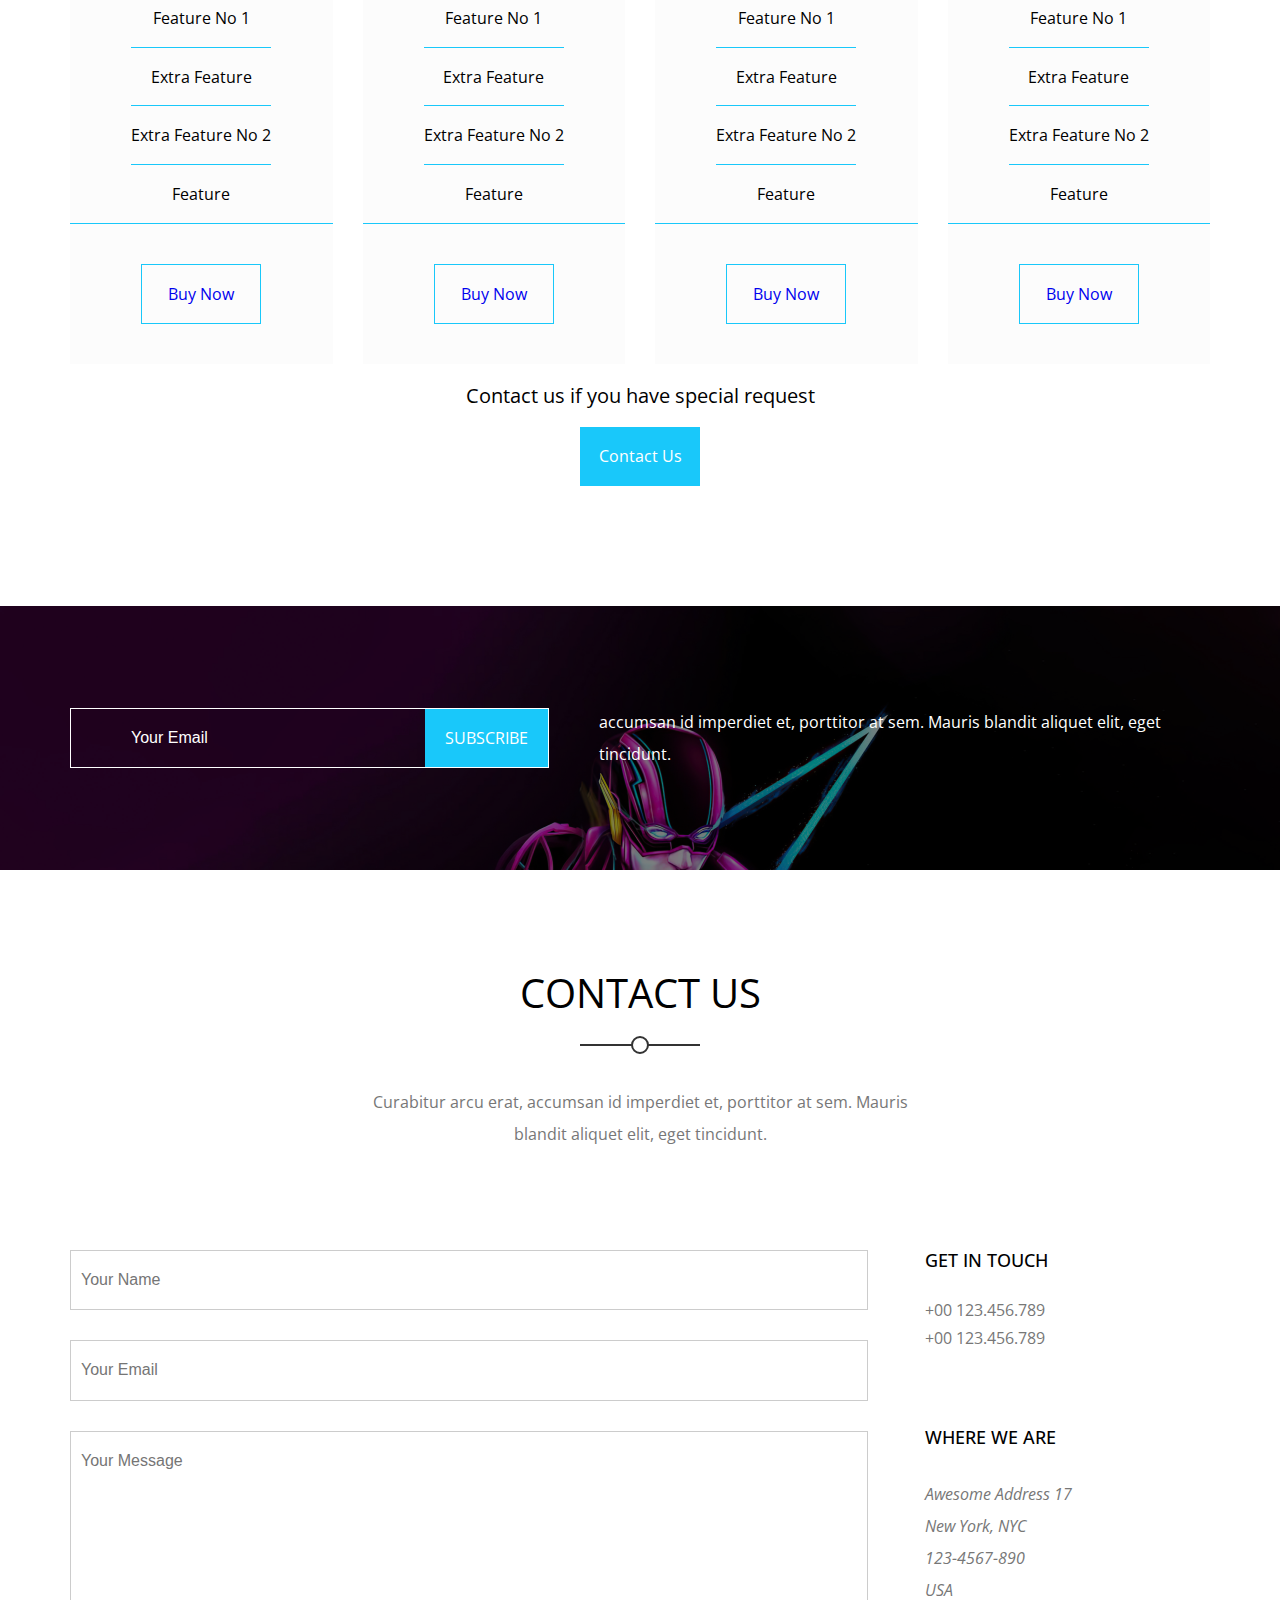
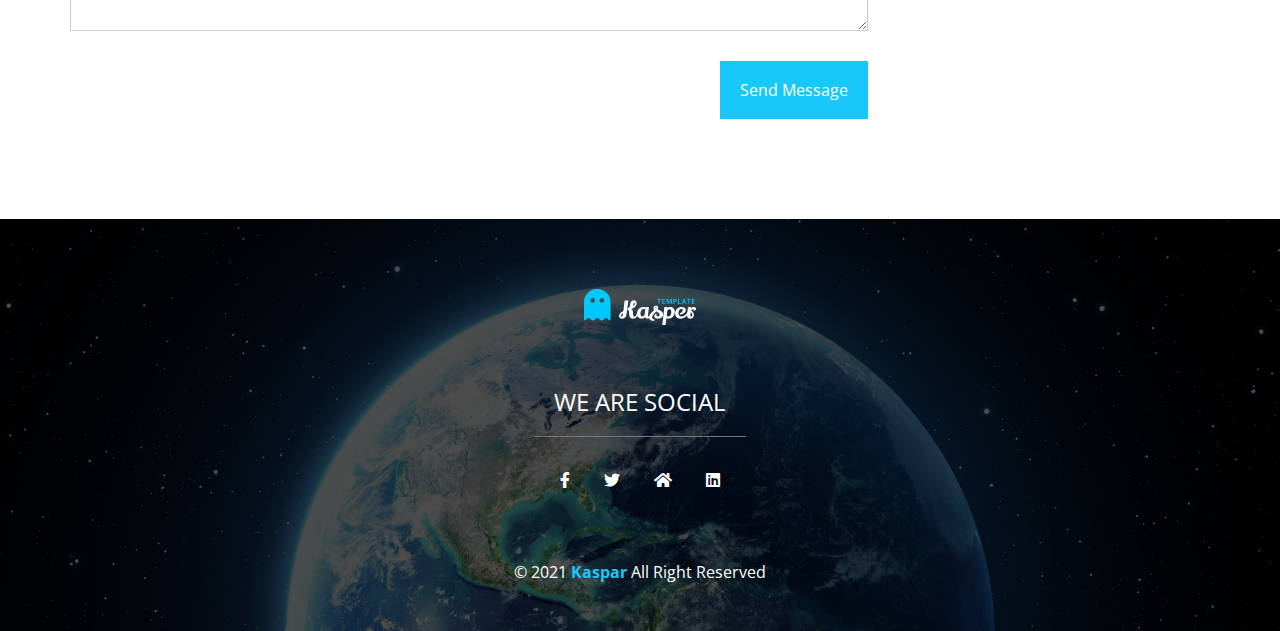
==== commit 16b691ab: "Update index.html" ====
--- a/index.html
+++ b/index.html
@@ -4,7 +4,7 @@
   <meta charset="UTF-8">
   <meta http-equiv="X-UA-Compatible" content="IE=edge" />
   <meta name="viewport" content="width=device-width, initial-scale=1.0" />
-  <title>Learn Template 2</title>
+  <title>Kaspar | ZeZo</title>
   <!-- Normalize -->
   <link rel="stylesheet" href="CSS/normalize.css">
   <!-- Font Awesome Library -->
@@ -17,21 +17,22 @@
   </head>
 
 <body>
+  <div class="arrow"><a href="#hom"></a></div>
   <!-- Start Header -->
  <header>
-   <div class="container">
+   <div class="container" id="hom">
     <a href="#" class="logo">
       <img src="img/logo (1).png" alt="image">
     </a>
     <nav>
       <i class="fas fa-bars toggle-menu"></i>
       <ul>
-        <li><a href="#" class="active">Home</a></li>
-        <li><a href="#" >Services</a></li>
-        <li><a href="#">Portfolio</a></li>
-        <li><a href="#">About</a></li>
-        <li><a href="#">Pricing</a></li>
-        <li><a href="#">Contact</a></li>
+        <li><a href="#hom" class="active">Home</a></li>
+        <li><a href="#ser" >Services</a></li>
+        <li><a href="#port">Portfolio</a></li>
+        <li><a href="#about">About</a></li>
+        <li><a href="#pric">Pricing</a></li>
+        <li><a href="#cont">Contact</a></li>
       </ul>
       <div class="form" >
         <i class="fas fa-search"></i>      
@@ -66,7 +67,7 @@
     </ul>
   </div>
  <!-- End Landing -->
- <div class="services">
+ <div class="services" id="ser">
   <div class="main-heading">
     <h2>Services</h2>
     <p>Curabitur arcu erat, accumsan id imperdiet et, porttitor at sem. Mauris blandit aliquet elit, eget tincidunt.</p>
@@ -134,7 +135,7 @@
 <!-- End Design -->
 
 <!-- Portfolio  -->
-<div class="portfolio">
+<div class="portfolio" id="port">
   <div class="container">
   <div class="main-heading">
     <h2>Portfolio</h2>
@@ -224,7 +225,7 @@
 <!-- End Video -->
 
 <!-- About -->
-<div class="about">
+<div class="about" id="about">
   <div class="container">
     <div class="main-heading">
       <h2>About</h2>
@@ -339,7 +340,7 @@
   <!-- End Quote -->
 
   <!-- Price -->
-  <div class="price">
+  <div class="price" id="pric">
     <div class="container">
       <div class="main-heading">
         <h2>Price</h2>
@@ -407,7 +408,7 @@
           </div>
         </div>
       </div>
-      <div class="contact-us">
+      <div class="contact-us" >
         <p class="contact-text">Contact us if you have special request</p>
         <a href="#" class="contact-link">Contact Us</a>
       </div>
@@ -428,7 +429,7 @@
   <!-- End Supscribe -->
 
   <!-- Contact -->
-  <div class="contact">
+  <div class="contact" id="cont">
     <div class="container">
       <div class="main-heading">
         <h2>Contact Us</h2>
--- a/CSS/master.css
+++ b/CSS/master.css
@@ -89,6 +89,31 @@
   line-height: 2;
   color: #777;
 }
+
+/* Arrow */
+.arrow a {
+  position: fixed;
+  bottom: 20px;
+  right: 20px;
+  background-color: var(--main-color);
+  padding: 6px;
+  text-decoration: none;
+  color: white;
+  z-index: 10;
+  
+ }
+.arrow a::before {
+   content: "";
+   width: 0;
+   height: 0;
+   border: 8px solid ;
+   border-color: transparent transparent white;
+   position: relative;
+   top: -14px;
+   left: 0px;
+ }
+/* End Arrow */
+
 /* End Components  */
 
 /* header */
@@ -482,6 +507,7 @@
   
 }
 .video video {
+  width:100%;
   max-width: 100%;
 }
 .video::before {
@@ -520,7 +546,7 @@
   text-transform: uppercase;
   cursor: pointer;
 }
-@media (max-width:300px) {
+@media (max-width:500px) {
   .video .text {
     max-height: 80%;
     font-size: 10px;
@@ -1063,4 +1089,4 @@
   color: var(--main-color);
   font-weight: bold;
 }
-/* End Footer */+/* End Footer */
